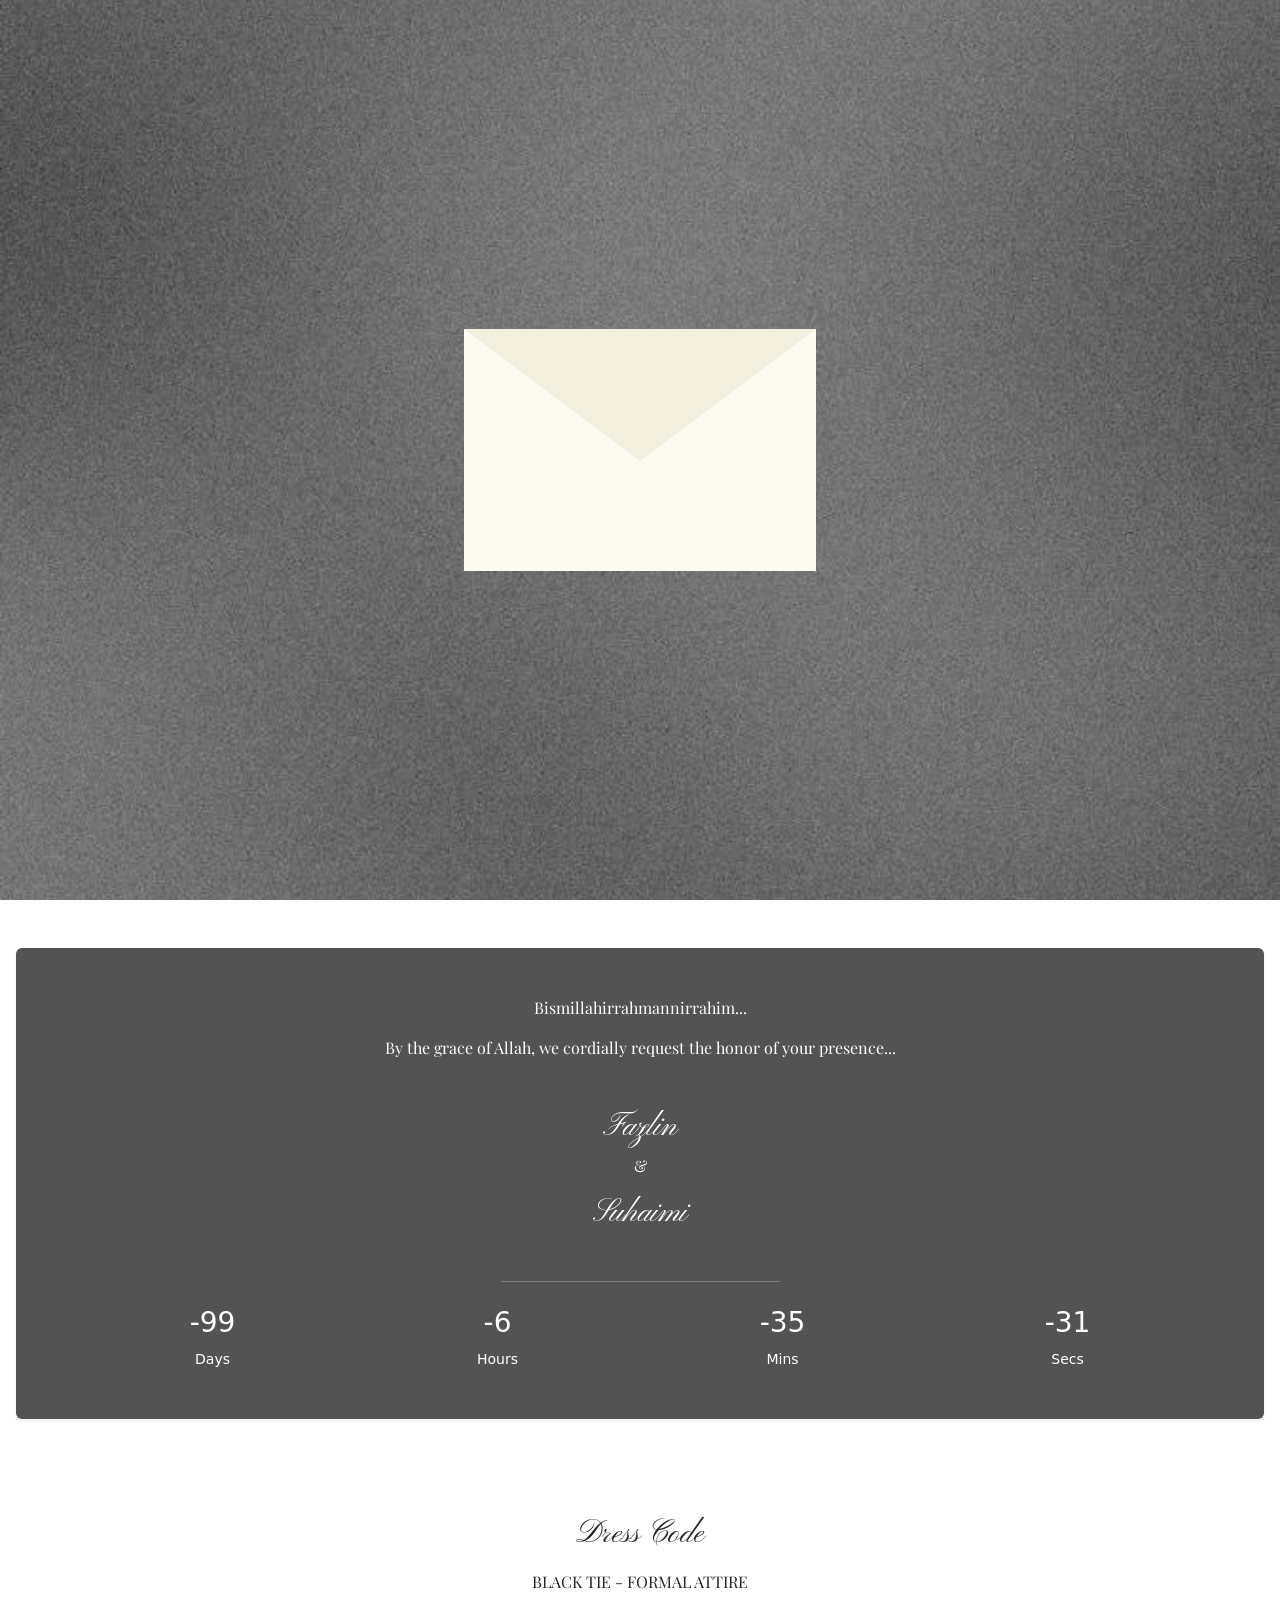
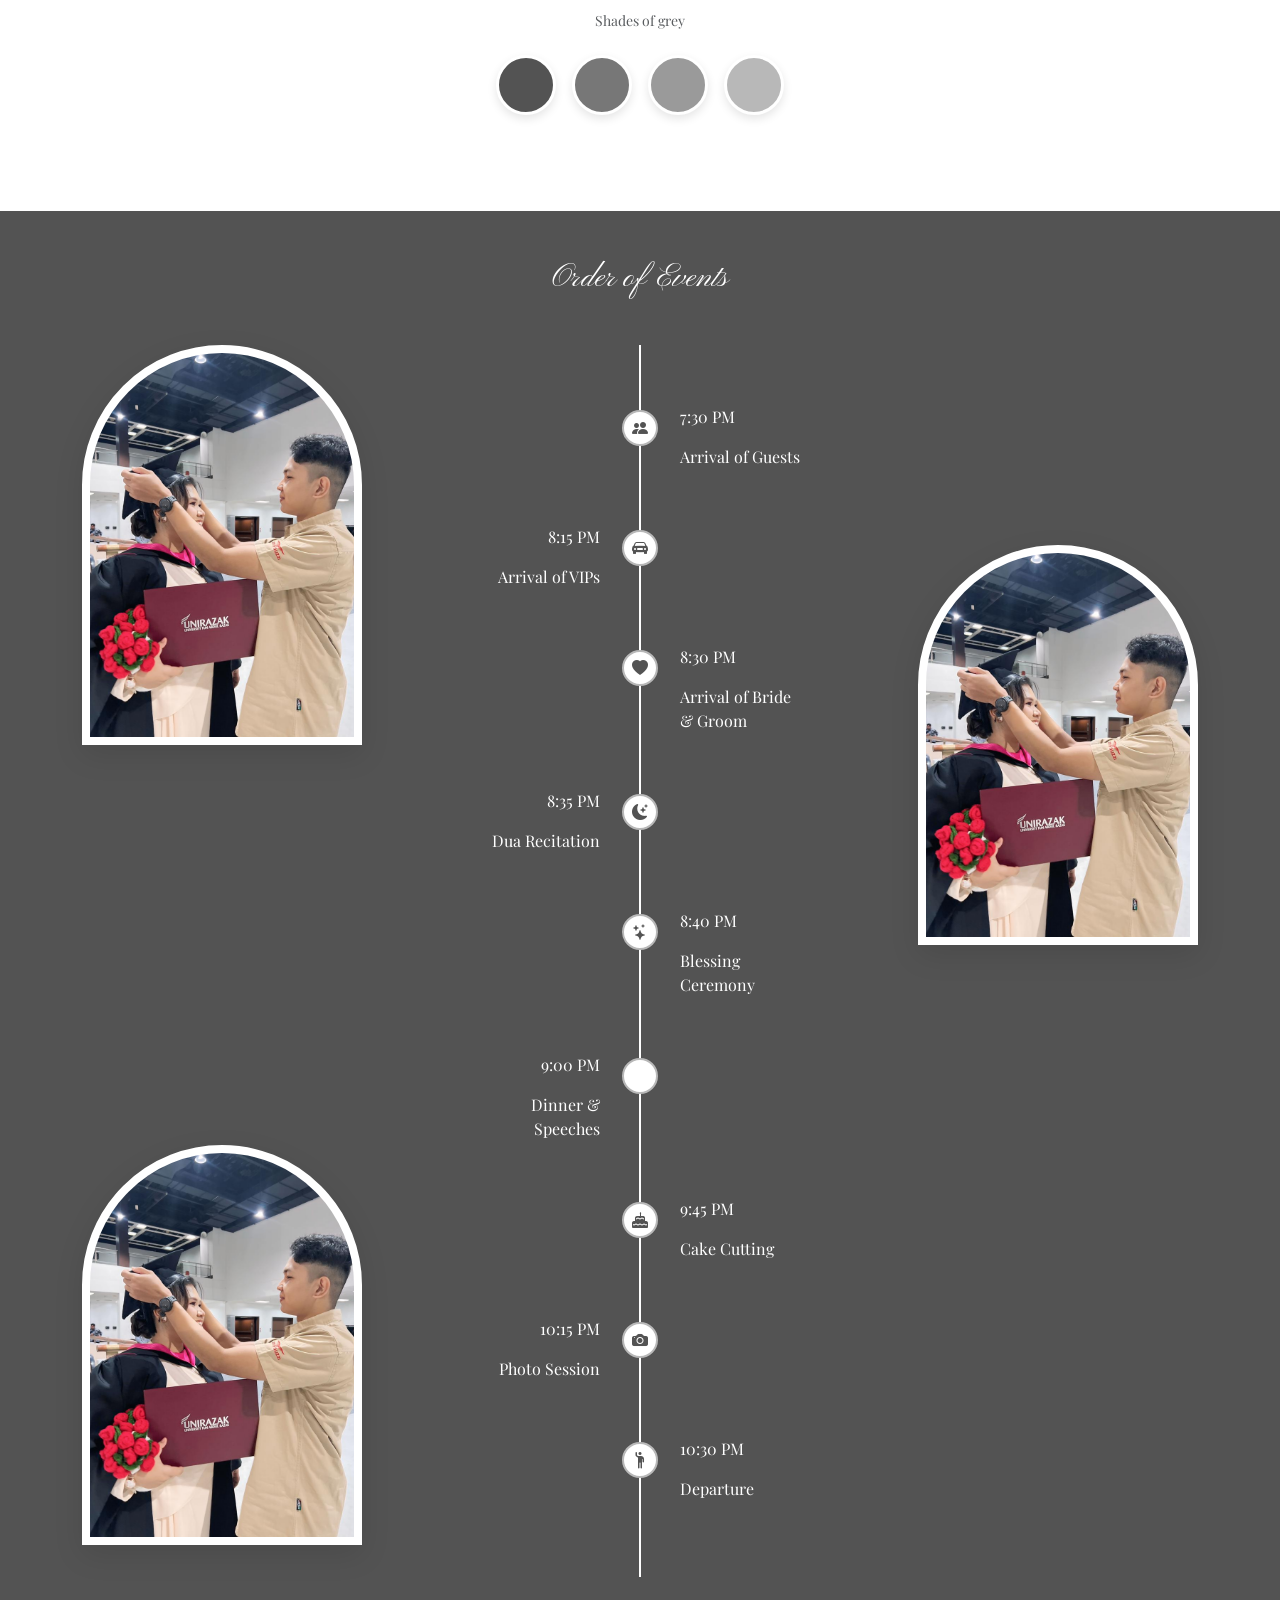
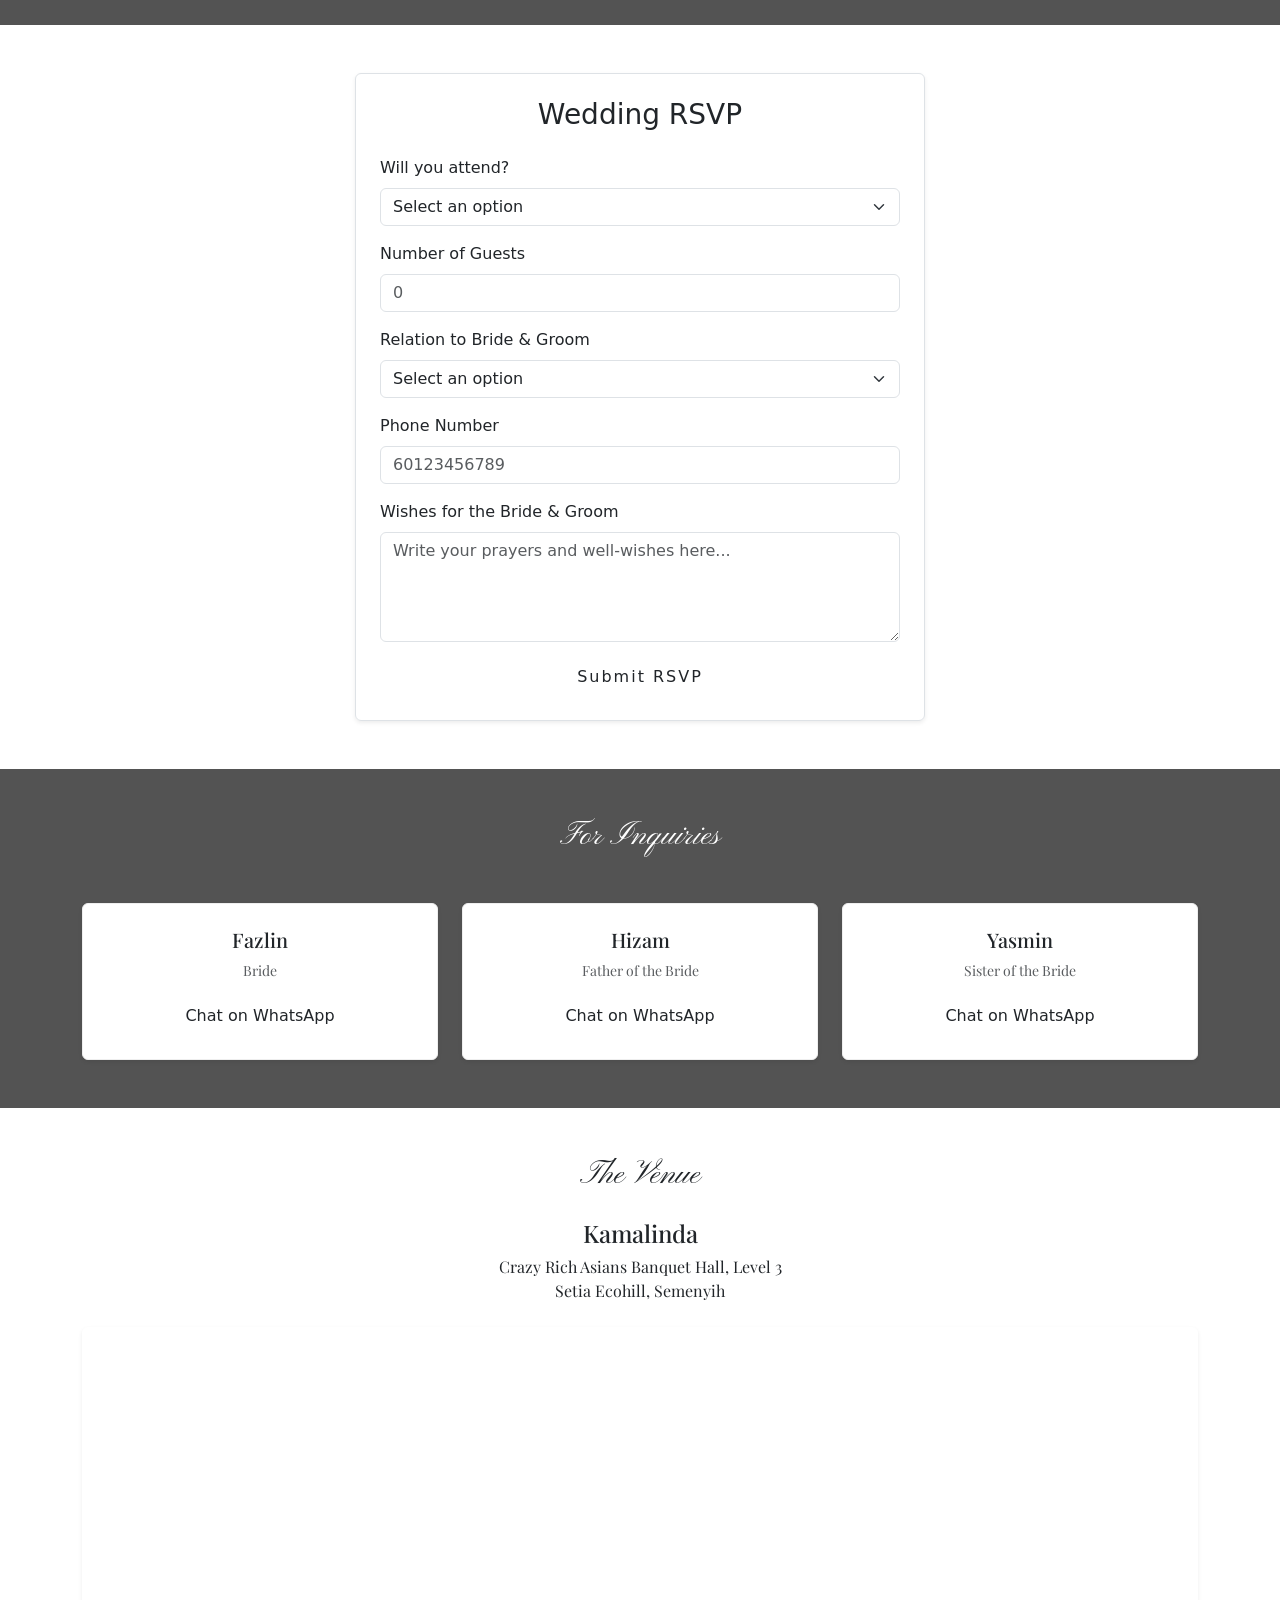
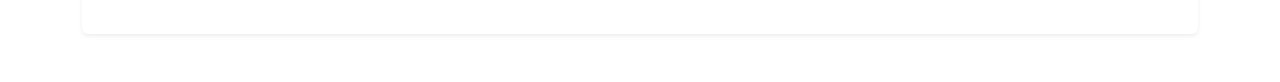
==== index.html @ 741451dd "Add files via upload" ====
<!DOCTYPE html>
<html lang="en">
<head>
    <meta charset="UTF-8">
    <meta name="viewport" content="width=device-width, initial-scale=1.0">
    <title>Suhaimi & Fazlin Wedding</title>
    <link href="Wedding_Card.css" rel="stylesheet">
    <link href="https://cdn.jsdelivr.net/npm/bootstrap@5.3.0/dist/css/bootstrap.min.css" rel="stylesheet">
    <link href="https://fonts.googleapis.com/css2?family=Pinyon+Script&family=Playfair+Display:ital@0;1&display=swap" rel="stylesheet">   
    <link href="https://fonts.googleapis.com/css2?family=Playfair+Display:ital,wght@0,400;1,700&family=Montserrat:wght@300;400&display=swap" rel="stylesheet">
    <link href="https://unpkg.com/aos@2.3.1/dist/aos.css" rel="stylesheet">
    <link rel="stylesheet" href="https://cdn.jsdelivr.net/npm/bootstrap-icons@1.13.1/font/bootstrap-icons.min.css">
</head>
<body>
  <div id="envelope-wrapper" class="envelope-wrapper">
      <div id="envelope" class="envelope" onclick="openEnvelope()">
          
          <div class="envelope-back"></div>

          <div class="lace-card" id="lace-card">
              <img src="You're-Invited.jpeg" alt="You're Invited" class="img-fluid custom-invitation">
          </div>

          <div class="flap"></div>

          <div class="envelope-body"></div>
          
      </div>
  </div>

  <div id="main-content" style="display: none;" >
    </div>
    <section class="vh-100 d-flex align-items-center justify-content-center text-center text-white" 
          style="background: linear-gradient(rgba(0,0,0,0.5), rgba(0,0,0,0.5)), url('LinLin&Suhaimi.jpeg') center/cover;">
      <div>
          <h5 class="main-title">THE WEDDING RECEPTION OF</h5>
          <h1 class="display-3 my-4 writing-animation">Fazlin & Suhaimi</h1>
          <p class="main-title">Sunday, 30th August 2026</p>
      </div>
    </section>
    <section id="invitation" class="text-center bg-custom-grey-gradient text-white shadow-sm mx-3 my-5 rounded" data-aos="fade-up">
      <div class="container py-5 text-white">
          <p class="px-3">Bismillahirrahmannirrahim...</p>
          <p class="px-3">By the grace of Allah, we cordially request the honor of your presence...</p>
          
          <h2 class="mt-5">Fazlin</h2>
          <p>&</p>
          <h2 class="mb-5">Suhaimi</h2>
          
          <hr class="w-25 mx-auto">
          
          <div class="row mt-4">
              <div class="col"><h3 id="days">84</h3><small>Days</small></div>
              <div class="col"><h3 id="hours">08</h3><small>Hours</small></div>
              <div class="col"><h3 id="minutes">24</h3><small>Mins</small></div>
              <div class="col"><h3 id="seconds">24</h3><small>Secs</small></div>
          </div>
      </div>
    </section>

    <!-- Dress Code Section -->
    <section id="dress-code" class="py-5 text-center bg-white">
    <div class="container animate__animated animate__fadeInUp">
        <h2 class="extra-cursive">Dress Code</h2>
        <p class="vintage-serif mt-3">BLACK TIE - FORMAL ATTIRE</p>
        <p class="small text-muted mb-4">Shades of grey</p>
        
        <div class="d-flex justify-content-center gap-3">
            <div class="swatch" data-aos="fade-up" data-aos-delay="0" style="background-color: #535353;"></div>
            <div class="swatch" data-aos="fade-up" data-aos-delay="200" style="background-color: #777777;"></div>
            <div class="swatch" data-aos="fade-up" data-aos-delay="400" style="background-color: #9A9A9A;"></div>
            <div class="swatch" data-aos="fade-up" data-aos-delay="600" style="background-color: #B8B8B8;"></div>
        </div>
    </div>
</section>

<!-- Tentative -->
  <section id="tentatives" class="py-5 mt-5 bg-custom-grey-gradient overflow-hidden text-white">
      <div class="container">
          <h2 class="extra-cursive text-center mb-5">Order of Events</h2>
          <div class="tentative-layout-wrapper">

    <div class="photo-wing left-wing d-none d-lg-block">
        <div class="arch-frame" data-aos="fade-right">
            <img src="LinLin_Graduation.jpeg" alt="Wedding Arch Left">
        </div>
        <div class="arch-frame arch-small" data-aos="fade-right" style="margin-top: 400px;">
            <img src="LinLin_Graduation.jpeg" alt="Wedding Arch Left 2">
        </div>
    </div>


          <div class="timeline-container">

            <div class="timeline-line"></div> <!-- Vertical line -->
            <!-- Event 1 -->
            <div class="timeline-event" data-aos="fade-right">
              <i class="bi bi-people-fill timeline-icon"></i>
              <div class="event-card">
                  <p class="vintage-serif">7:30 PM</p>
                  <p>Arrival of Guests</p>
              </div>
            </div>
            
              <!-- Event 2 -->
            <div class="timeline-event" data-aos="fade-left">
              <i class="bi bi-car-front-fill timeline-icon"></i>
              <div class="event-card">
                  <p class="vintage-serif">8:15 PM</p>
                  <p>Arrival of VIPs</p>
             </div>
            </div>
            <!-- Event 3 -->
            <div class="timeline-event" data-aos="fade-right">
              <i class="bi bi-heart-fill timeline-icon"></i>
              <div class="event-card">
                  <p class="vintage-serif">8:30 PM</p>
                  <p>Arrival of Bride & Groom</p>
              </div>
            </div>
            <!-- Event 4 -->
            <div class="timeline-event" data-aos="fade-left">
              <i class="bi bi-moon-stars-fill timeline-icon"></i>
              <div class="event-card">
                <p class="vintage-serif">8:35 PM</p>
                <p>Dua Recitation</p>
              </div>
            </div>
            <!-- Event 5 -->
            <div class="timeline-event" data-aos="fade-right">
              <i class="bi bi-stars timeline-icon"></i>
              <div class="event-card">
                <p class="vintage-serif">8:40 PM</p>
                <p>Blessing Ceremony</p>
              </div>
            </div>
            <!-- Event 6 -->
            <div class="timeline-event" data-aos="fade-left">
              <i class="bi bi-fork-knife timeline-icon"></i>
              <div class="event-card">
                <p class="vintage-serif">9:00 PM</p>
                <p>Dinner & Speeches</p>
              </div>
            </div>
            <!-- Event 7 -->
            <div class="timeline-event" data-aos="fade-right">
              <i class="bi bi-cake-fill timeline-icon"></i>
              <div class="event-card">
                <p class="vintage-serif">9:45 PM</p>
                <p>Cake Cutting</p>
              </div>
            </div>
            <!-- Event 8 -->
            <div class="timeline-event" data-aos="fade-left">
              <i class="bi bi-camera-fill timeline-icon"></i>
              <div class="event-card">
                <p class="vintage-serif">10:15 PM</p>
                <p>Photo Session</p>
              </div>
            </div>
            <!-- Event 9 -->
            <div class="timeline-event" data-aos="fade-right">
              <i class="bi bi-person-raised-hand timeline-icon"></i>
              <div class="event-card">
                <p class="vintage-serif">10:30 PM</p>
                <p>Departure</p>
              </div>
            </div>

          </div>
              <div class="photo-wing right-wing d-none d-lg-block">
        <div class="arch-frame" data-aos="fade-left" style="margin-top: 200px;">
            <img src="LinLin_Graduation.jpeg" alt="Wedding Arch Right">
        </div>
    </div>
      </div>
  </section>

<!-- RSVP Section -->
  <div class="container mt-5">  
    <div class="row justify-content-center">
      <div class="col-11 col-md-6 border p-4 shadow-sm rounded">
        <h3 class="text-center mb-4">Wedding RSVP</h3>
        
        <form id="rsvp-form">
          <div class="mb-3">
            <label class="form-label">Will you attend?</label>
            <select name="attendance" class="form-select" required>
              <option value="" disabled selected>Select an option</option>
              <option value="Yes">Yes</option>
              <option value="No">No</option>
            </select>
          </div>
          <div class="mb-3">
            <label class="form-label">Number of Guests</label>
            <input type="nummber" id="guest-count" name="guest-count" class="form-control" min="1" max="10" placeholder="0" required>
          </div>
          <div id="guest-names-container" class="mb-3">
          </div>
          <div class="mb-3">
            <label class="form-label">Relation to Bride & Groom</label>
            <select name="relation" class="form-select" required>
                <option value="" selected disabled>Select an option</option>
                <option value="Family-Bride">Family (Bride's side)</option>
                <option value="Family-Groom">Family (Groom's side)</option>
                <option value="Friend-Bride">Friend of the Bride</option>
                <option value="Friend-Groom">Friend of the Groom</option>
            </select>
          </div>
          <div class="mb-3">
              <label class="form-label">Phone Number</label>
              <input type="tel" name="phone-number" class="form-control" placeholder="60123456789" required>
          </div>
          <div class="mb-3">
              <label class="form-label">Wishes for the Bride & Groom</label>
              <textarea 
                  name="wishes" 
                  class="form-control" 
                  rows="4" 
                  placeholder="Write your prayers and well-wishes here..." 
                  required
              ></textarea>
          </div>

          <button type="submit" class="btn btn-wedding w-100">Submit RSVP</button>
        </form> 
      </div>
    </div>
  </div>

<!-- Inquiry Section -->
  <section id="contact-persons" class="py-5 bg-custom-grey-gradient mt-5">
    <div class="container text-center">
        <h2 class="extra-cursive mb-5 text-white">For Inquiries</h2>
        <div class="row g-4 justify-content-center">
            
            <div class="col-md-4" data-aos="fade-up" data-aos-delay="100">
                <div class="contact-card p-4 shadow-sm bg-white rounded">
                    <h5 class="vintage-serif">Fazlin</h5>
                    <p class="small text-muted mb-3">Bride</p>
                    <a href="https://wa.me/60178807485" target="_blank" class="btn btn-whatsapp w-100">
                        Chat on WhatsApp
                    </a>
                </div>
            </div>

            <div class="col-md-4"data-aos="fade-up" data-aos-delay="300">
                <div class="contact-card p-4 shadow-sm bg-white rounded">
                    <h5 class="vintage-serif">Hizam</h5>
                    <p class="small text-muted mb-3">Father of the Bride</p>
                    <a href="https://wa.me/60122467129" target="_blank" class="btn btn-whatsapp w-100">
                        Chat on WhatsApp
                    </a>
                </div>
            </div>

            <div class="col-md-4" data-aos="fade-up" data-aos-delay="500">
                <div class="contact-card p-4 shadow-sm bg-white rounded">
                    <h5 class="vintage-serif">Yasmin</h5>
                    <p class="small text-muted mb-3">Sister of the Bride</p>
                    <a href="https://wa.me/60132002100" target="_blank" class="btn btn-whatsapp w-100">
                        Chat on WhatsApp
                    </a>
                </div>
            </div>

        </div>
    </div>
</section>

  <section id="venue" class="py-5 bg-white text-center">
    <div class="container">
        <h2 class="extra-cursive mb-4">The Venue</h2>
        <h4 class="vintage-serif">Kamalinda</h4>
        <p>Crazy Rich Asians Banquet Hall, Level 3<br>Setia Ecohill, Semenyih</p>
        
  <div class="mt-4 shadow-sm rounded overflow-hidden">
      <iframe 
          src="https://www.google.com/maps/embed?pb=!1m18!1m12!1m3!1d3984.444533031023!2d101.85309707435306!3d2.9249911970514125!2m3!1f0!2f0!3f0!3m2!1i1024!2i768!4f13.1!3m3!1m2!1s0x31cdcfbb1a1201c5%3A0x5d0ba21ba7a17bdb!2sCrazy%20Rich%20Asians%20Banquet%20Hall%20by%20Kamalinda!5e0!3m2!1sen!2smy!4v1715600000000!5m2!1sen!2smy" 
          width="100%" height="300" style="border:0;" allowfullscreen="" loading="lazy">
      </iframe>
  </div>
</section>
<audio id="wedding-music" loop>
    <!-- <source src="Married_Life.mp3" type="audio/mpeg"> -->
    Your browser does not support the audio element.
</audio>

<script src="https://cdn.jsdelivr.net/npm/bootstrap@5.3.0/dist/js/bootstrap.bundle.min.js"></script>

<!-- Animation -->
 <script src="https://unpkg.com/aos@2.3.1/dist/aos.js"></script>
<script>

  // Scroll behaviour to fix Scroll Rotation
  if ('scrollRestoration' in history) {
    history.scrollRestoration = 'manual';
}

  AOS.init({
    duration: 1200, // Speed of animation (1.2 seconds)
  });
</script>

<script>
  
  function openEnvelope() {
    const envelope = document.getElementById('envelope');
    const music = document.getElementById('wedding-music');
    const musicBtn = document.getElementById('music-control');
    const mainContent = document.getElementById('main-content');
    const cursiveText = document.querySelector('.writing-animation');
    // 1. Start the music
    music.play().catch(error => {
        console.log("Autoplay was prevented. User needs to interact first.");
    });
    // 2. Start the envelope animation
    envelope.classList.add('open');
    // 1. Start the crack and flap animation
   
    // 2. Wait 3 seconds for card to slide out
    setTimeout(() => {
        const wrapper = document.getElementById('envelope-wrapper');
        wrapper.style.opacity = "0";
        // 3. Reveal the main scrollable card
        setTimeout(() => {
            wrapper.style.display = "none";
            document.getElementById('main-content').style.display = "block";
            // Scroll to top of main content
            window.scrollTo(0, 0);
            // Trigger cursive writing
            if (cursiveText) {
              cursiveText.classList.add('start-writing');
            }
            // 2. THE FIX: Trigger the wording fade-in manually
                const topElements = document.querySelectorAll('.main-title');
                topElements.forEach((el) => {
                    el.classList.add('reveal-text');
                });

// B. FIX: Trigger the Fade-In for all .main-title elements
            const titles = document.querySelectorAll('.main-title');
            titles.forEach((title) => {
                title.classList.add('fade-in-visible');
            });
            // 4. Kickstart aos
            if (typeof AOS !== 'undefined') {
                // Refresh ensures AOS sees the new attributes we just added
                AOS.refreshHard(); 
            }
        }, 1000); 

    }, 3500); // 3.5 seconds total to allow for the slide-out animation
}

  /* Countdown */
  const weddingDate = new Date("August 30, 2026 00:00:00").getTime();
  // Update the count down every 1 second
  const countdownFunction = setInterval(function() {
    // Get today's date and time
    const now = new Date().getTime();
    // Find the distance between now and the wedding date
    const distance = weddingDate - now;
    // Time calculations for days, hours, minutes and seconds
    const days = Math.floor(distance / (1000 * 60 * 60 * 24));
    const hours = Math.floor((distance % (1000 * 60 * 60 * 24)) / (1000 * 60 * 60));
    const minutes = Math.floor((distance % (1000 * 60 * 60)) / (1000 * 60));
    const seconds = Math.floor((distance % (1000 * 60)) / 1000);
    // Output the result in the elements with id="days", "hours", etc.
    document.getElementById("days").innerHTML = days;
    document.getElementById("hours").innerHTML = hours;
    document.getElementById("minutes").innerHTML = minutes;
    document.getElementById("seconds").innerHTML = seconds;
    // If the count down is finished, display some text
    if (distance < 0) {
      clearInterval(countdownFunction);
      document.getElementById("timer").innerHTML = "<h3>The Celebration has Begun!</h3>";
    }
  }, 1000);

  const guestCountInput = document.getElementById('guest-count');
  const namesContainer = document.getElementById('guest-names-container');

  // Function to generate Name fields based on number input
  guestCountInput.addEventListener('input', function() {
      const count = parseInt(this.value);
      namesContainer.innerHTML = ''; // Clear existing fields

      if (count > 0) {
          namesContainer.innerHTML = '<label class="form-label">Guest Names</label>';
          for (let i = 1; i <= count; i++) {
              const input = document.createElement('input');
              input.type = 'text';
              input.name = `guest-name-${i}`; // Keep names separate
              input.placeholder = `Name of Guest ${i}`;
              input.className = 'form-control mb-2';
              input.required = true; // FORCE FILL
              namesContainer.appendChild(input);
          }
      }
  });

  // Submission 
  document.getElementById('rsvp-form').addEventListener("submit", e => {
      e.preventDefault();
      
      // Simple verification check
      const formData = new FormData(e.target);
      
      fetch('https://sheetdb.io/api/v1/eitehddpjf2h0', {
          method: "POST",
          body: formData,
      }).then(res => res.json())
      //Submission button
        .then(data => {
          const submitBtn = document.querySelector('.btn-wedding');
          submitBtn.innerHTML = "Success! ✨";
          submitBtn.style.backgroundColor = "#25D366"; // Turns Green
          
          setTimeout(() => {
              alert("RSVP Sent! See you soon!");
              e.target.reset();
              namesContainer.innerHTML = ''; 
              loadWishes(); 
              
              // Reset button
              submitBtn.innerHTML = "Submit RSVP";
              submitBtn.style.backgroundColor = "#535353";
          }, 1500);
      });
    });
</script>
</body>
</html>
---- Wedding_Card.css ----
@media (max-width: 768px) {
    .display-3 {
        font-size: 2.5rem; /* Keeps the names big and readable */
    }
    .main-title {
        font-size: 1rem;
        letter-spacing: 2px;
    }
    .btn-rsvp {
        width: 100%; /* Full-width buttons are easier to click on mobile */
        padding: 15px;
    }
}

body { 
    font-family: 'Playfair Display', !important; 
}

h1, h2 { 
    font-family: 'Pinyon Script', cursive !important;
}

h5, h4, p {
    font-family: 'Playfair Display', serif !important;
}

.bg-custom-grey-gradient {
    background-color: #535353;
}

.bg-custom-grey-light {
    background-color: #B8B8B8;
}

/* 1. The hidden state */
.main-title {
    opacity: 0;
    transform: translateY(10px); /* Slight lift */
    transition: opacity 1.5s ease-out, transform 1.5s ease-out;
}

/* 2. The visible state (triggered by JS) */
.fade-in-visible {
    opacity: 1;
    transform: translateY(0);
}

.writing-animation {
  display: inline-block;
  white-space: nowrap;
  overflow: hidden;
  
  /* FIX 1: Hard Reset everything to 0 to kill the 'F' tail */
  width: 0;
  padding-left: 0;
  padding-right: 0;
  
  /* FIX 2: Headroom for the 'i' dot */
  padding-top: 20px; 
  padding-bottom: 10px;
  line-height: 1.6;
}

.start-writing {
  /* FIX 3: Add padding back ONLY when writing starts */
  padding-right: 30px; 
  animation: typeCursive 3s steps(40, end) forwards;
}

@keyframes typeCursive {
  from { 
    width: 0; 
  }
  to { 
    /* FIX 4: Use fit-content or a large % to ensure Fazlin & Suhaimi fits */
    width: 100%; 
  }
}

/* Envelope Section */

.envelope-wrapper {
    position: fixed;
    top: 0; left: 0;
    width: 100%; height: 100%;
    /* Use a background image for that forest/vintage look */
    background: linear-gradient(rgba(0,0,0,0.3), rgba(0,0,0,0.3)), url('background.jpg') center/cover;
    display: flex;
    flex-direction: column;
    justify-content: center;
    align-items: center;
    z-index: 9999;
    transition: opacity 1.1s ease-out;    
}

.envelope {
    position: relative;
    width: 320px;
    height: 220px;
    perspective: 1000px; /* Gives a 3D feel to the flap */
    transform: scale(1.1);
    transition: opacity 1.5s ease-out, transform 1.5s ease-out;
}

.envelope-back {
    position: absolute;
    width: 100%; height: 100%;
    background-color: #ebe7d5; /* Slightly darker inside */
    z-index: 1; 
}

/* The Lacy Card */
.lace-card {
    position: absolute;
    width: 290px;
    height: auto;
    left: 15px;
    top: 15px;
    z-index: 2;
    transition: transform 1s ease 0.8s;
    background: none;
    border: none;
    box-shadow: none;
}

.custom-invitation {
    width: 100%;
    height: auto;
    border-radius: 15px;
    filter: drop-shadow(0 5px 15px rgba(0,0,0,0.1)); /* Adds a subtle shadow for depth */
}

.flap {
    position: absolute;
    top: 0; left: 0;
    width: 0; height: 0;
    border-left: 160px solid transparent;
    border-right: 160px solid transparent;
    border-top: 120px solid #f2efde;
    z-index: 4; /* Above the card and body */
    transform-origin: top;
    transition: transform 0.6s ease;
}

.envelope-body {
    position: absolute;
    bottom: 0;
    width: 100%;
    height: 100%;
    /* This creates the V-shape pocket look */
    background: #fdfbf1;
    clip-path: polygon(0 0, 0% 100%, 100% 100%, 100% 0, 50% 50%);
    z-index: 3; /* ABOVE the card, hiding it */
}


/* Animation: When opened */
.envelope.open .flap {
    transform: rotateX(180deg);
    z-index: 1; /* Move flap behind everything after it opens so it doesn't block the card */
}

.envelope.open .lace-card {
    transform: translateY(-150px); /* Slides the card UP */
}

/* Dress code section */
.swatch {
    width: 60px;
    height: 60px;
    border-radius: 50%;
    border: 3px solid #fff;
    box-shadow: 0 4px 10px rgba(0,0,0,0.1);
}

/* Tentative Section */

.tentative-wrapper {
    display: flex;
    justify-content: center;
    align-items: flex-start;
    position: relative;
    gap: 40px;
}

/* Container sizing */
.timeline-container {
    position: relative;
    max-width: 900px;
    margin: 0 auto;
    padding: 40px 0;
}

/* Central Vertical Line */
.timeline-line {
    position: absolute;
    left: 50%;
    top: 0;
    bottom: 0;
    width: 2px;
    background-color: #ffffff; 
    transform: translateX(-50%);
    z-index: 1;
}

/* General Event Styling */
.timeline-event {
    position: relative;
    width: 50%; /* Takes up half the container */
    padding: 20px 40px;
    z-index: 2;
}

/* LEFT SIDE (Odd: 1, 3, 5) */
.timeline-event:nth-child(odd) {
    left: 0;
    text-align: right;
}

/* RIGHT SIDE (Even: 2, 4, 6) */
.timeline-event:nth-child(even) {
    left: 50%;
    text-align: left;
}

/* The Icons */
.timeline-icon {
    position: absolute;
    top: 25px;
    width: 36px;
    height: 36px;
    background: white;
    border: 2px solid #B8B8B8;
    border-radius: 50%;
    display: flex;
    align-items: center;
    justify-content: center;
    color: #535353;
    z-index: 10;
}

/* Icon placement adjustments */
.timeline-event:nth-child(odd) .timeline-icon {
    right: -18px; /* Half of icon width */
}

.timeline-event:nth-child(even) .timeline-icon {
    left: -18px; /* Half of icon width */
}

/* This centers the timeline and places galleries on the wings */
.tentative-layout-wrapper {
    display: flex;
    justify-content: center;
    align-items: flex-start;
    gap: 50px; /* Space between timeline and photos */
    position: relative;
}

/* Fixed width for timeline keeps the center line stable */
.timeline-container {
    width: 400px; /* Adjust this to fit your cards */
    position: relative;
    flex-shrink: 0;
}

.arch-container {
    padding: 20px;
    display: flex;
    justify-content: center;
}

.arch-frame {
    /* Adjust these to match the size in your screenshot */
    width: 280px; 
    height: 400px;
    
    /* The Magic: Top-Left, Top-Right, Bottom-Right, Bottom-Left */
    border-radius: 150px 150px 0 0; 
    
    overflow: hidden; /* This crops the image into the arch shape */
    border: 8px solid #ffffff; /* Thick white border like the Canva design */
    box-shadow: 0 10px 30px rgba(0,0,0,0.1); /* Soft elegant shadow */
    background-color: #f9f9f9; /* Placeholder color while image loads */
}

.arch-frame img {
    width: 100%;
    height: 100%;
    object-fit: cover; /* Ensures the photo fills the arch without stretching */
    display: block;
    transition: transform 0.5s ease;
}



/* Contact Section */
.contact-card {
    transition: transform 0.3s ease;
    border: 1px solid #eee;
}

.contact-card:hover {
    transform: translateY(-10px);
}

.btn-whatsapp {
    background-color: #25D366;
    color: white;
    font-weight: bold;
    border-radius: 50px;
}

.btn-whatsapp:hover {
    background-color: #128C7E;
    color: white;
    box-shadow: 0 4px 8px rgba(0,0,0,0.2);
}

.btn-wedding {
    background-color: #535353; /* Using your charcoal hex */
    color: white;
    border: none;
    padding: 12px;
    border-radius: 50px;
    font-family: 'Playfair Display', serif;
    letter-spacing: 2px;
    position: relative;
    overflow: hidden; /* Necessary for the shimmer */
    transition: all 0.3s ease;
}

/* 1. The Shimmer Effect */
.btn-wedding::after {
    content: '';
    position: absolute;
    top: -50%;
    left: -60%;
    width: 20%;
    height: 200%;
    background: rgba(255, 255, 255, 0.2);
    transform: rotate(30deg);
    transition: none;
}

.btn-wedding:hover::after {
    left: 120%;
    transition: all 0.7s ease-in-out;
}

/* 2. The Hover Glow */
.btn-wedding:hover {
    background-color: #333;
    box-shadow: 0 5px 15px rgba(0,0,0,0.2);
    transform: translateY(-2px);
}

/* 3. The Click (Active) Animation */
.btn-wedding:active {
    transform: scale(0.95); /* Elegant "press" feel */
    background-color: #000;
}
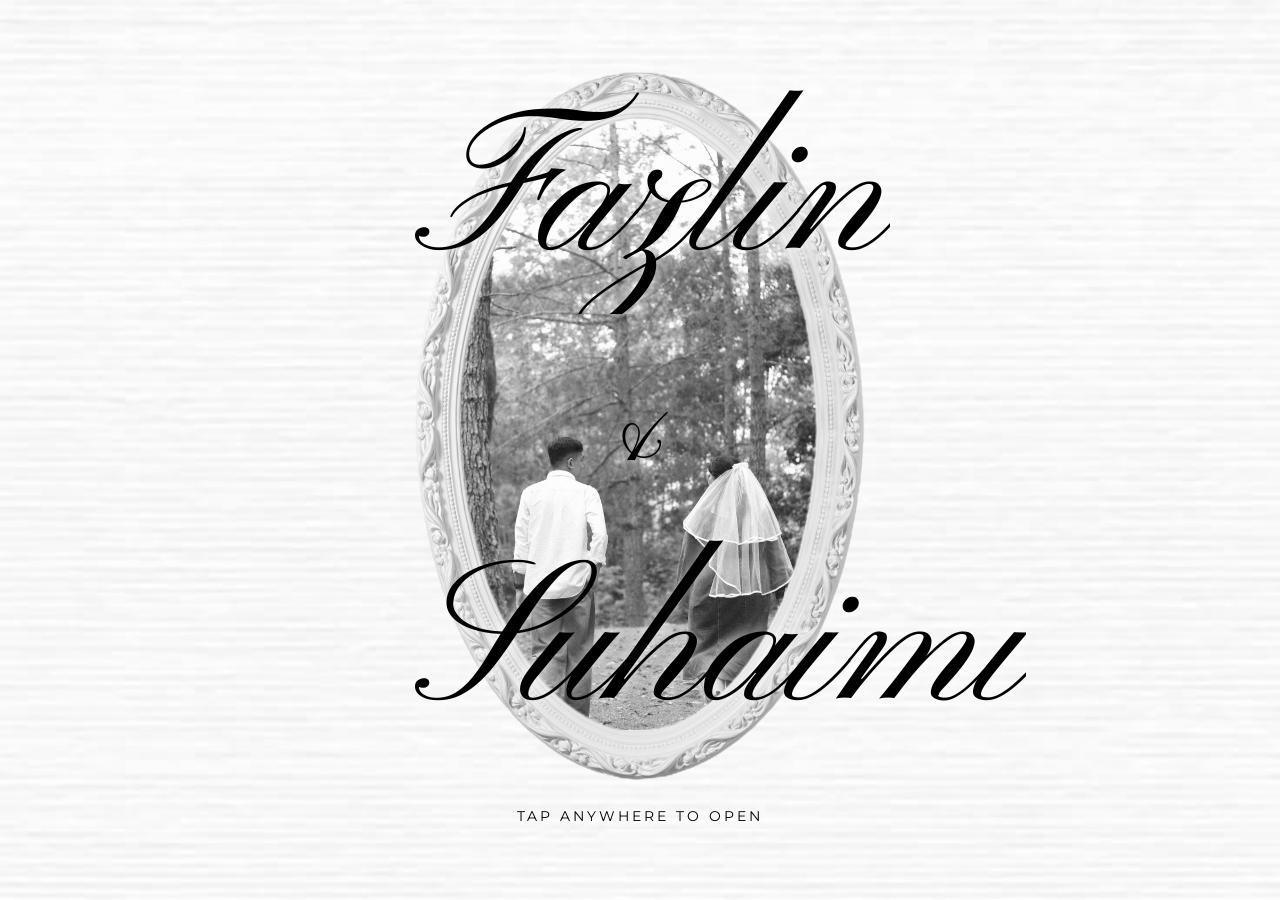
==== commit eba26212: "Completed commit for wedding invitation" ====
--- a/index.html
+++ b/index.html
@@ -1,434 +1,396 @@
-<!DOCTYPE html>
-<html lang="en">
-<head>
-    <meta charset="UTF-8">
-    <meta name="viewport" content="width=device-width, initial-scale=1.0">
-    <title>Suhaimi & Fazlin Wedding</title>
-    <link href="Wedding_Card.css" rel="stylesheet">
-    <link href="https://cdn.jsdelivr.net/npm/bootstrap@5.3.0/dist/css/bootstrap.min.css" rel="stylesheet">
-    <link href="https://fonts.googleapis.com/css2?family=Pinyon+Script&family=Playfair+Display:ital@0;1&display=swap" rel="stylesheet">   
-    <link href="https://fonts.googleapis.com/css2?family=Playfair+Display:ital,wght@0,400;1,700&family=Montserrat:wght@300;400&display=swap" rel="stylesheet">
-    <link href="https://unpkg.com/aos@2.3.1/dist/aos.css" rel="stylesheet">
-    <link rel="stylesheet" href="https://cdn.jsdelivr.net/npm/bootstrap-icons@1.13.1/font/bootstrap-icons.min.css">
-</head>
-<body>
-  <div id="envelope-wrapper" class="envelope-wrapper">
-      <div id="envelope" class="envelope" onclick="openEnvelope()">
-          
-          <div class="envelope-back"></div>
-
-          <div class="lace-card" id="lace-card">
-              <img src="You're-Invited.jpeg" alt="You're Invited" class="img-fluid custom-invitation">
-          </div>
-
-          <div class="flap"></div>
-
-          <div class="envelope-body"></div>
-          
-      </div>
-  </div>
-
-  <div id="main-content" style="display: none;" >
-    </div>
-    <section class="vh-100 d-flex align-items-center justify-content-center text-center text-white" 
-          style="background: linear-gradient(rgba(0,0,0,0.5), rgba(0,0,0,0.5)), url('LinLin&Suhaimi.jpeg') center/cover;">
-      <div>
-          <h5 class="main-title">THE WEDDING RECEPTION OF</h5>
-          <h1 class="display-3 my-4 writing-animation">Fazlin & Suhaimi</h1>
-          <p class="main-title">Sunday, 30th August 2026</p>
-      </div>
-    </section>
-    <section id="invitation" class="text-center bg-custom-grey-gradient text-white shadow-sm mx-3 my-5 rounded" data-aos="fade-up">
-      <div class="container py-5 text-white">
-          <p class="px-3">Bismillahirrahmannirrahim...</p>
-          <p class="px-3">By the grace of Allah, we cordially request the honor of your presence...</p>
-          
-          <h2 class="mt-5">Fazlin</h2>
-          <p>&</p>
-          <h2 class="mb-5">Suhaimi</h2>
-          
-          <hr class="w-25 mx-auto">
-          
-          <div class="row mt-4">
-              <div class="col"><h3 id="days">84</h3><small>Days</small></div>
-              <div class="col"><h3 id="hours">08</h3><small>Hours</small></div>
-              <div class="col"><h3 id="minutes">24</h3><small>Mins</small></div>
-              <div class="col"><h3 id="seconds">24</h3><small>Secs</small></div>
-          </div>
-      </div>
-    </section>
-
-    <!-- Dress Code Section -->
-    <section id="dress-code" class="py-5 text-center bg-white">
-    <div class="container animate__animated animate__fadeInUp">
-        <h2 class="extra-cursive">Dress Code</h2>
-        <p class="vintage-serif mt-3">BLACK TIE - FORMAL ATTIRE</p>
-        <p class="small text-muted mb-4">Shades of grey</p>
-        
-        <div class="d-flex justify-content-center gap-3">
-            <div class="swatch" data-aos="fade-up" data-aos-delay="0" style="background-color: #535353;"></div>
-            <div class="swatch" data-aos="fade-up" data-aos-delay="200" style="background-color: #777777;"></div>
-            <div class="swatch" data-aos="fade-up" data-aos-delay="400" style="background-color: #9A9A9A;"></div>
-            <div class="swatch" data-aos="fade-up" data-aos-delay="600" style="background-color: #B8B8B8;"></div>
-        </div>
-    </div>
-</section>
-
-<!-- Tentative -->
-  <section id="tentatives" class="py-5 mt-5 bg-custom-grey-gradient overflow-hidden text-white">
-      <div class="container">
-          <h2 class="extra-cursive text-center mb-5">Order of Events</h2>
-          <div class="tentative-layout-wrapper">
-
-    <div class="photo-wing left-wing d-none d-lg-block">
-        <div class="arch-frame" data-aos="fade-right">
-            <img src="LinLin_Graduation.jpeg" alt="Wedding Arch Left">
-        </div>
-        <div class="arch-frame arch-small" data-aos="fade-right" style="margin-top: 400px;">
-            <img src="LinLin_Graduation.jpeg" alt="Wedding Arch Left 2">
-        </div>
-    </div>
-
-
-          <div class="timeline-container">
-
-            <div class="timeline-line"></div> <!-- Vertical line -->
-            <!-- Event 1 -->
-            <div class="timeline-event" data-aos="fade-right">
-              <i class="bi bi-people-fill timeline-icon"></i>
-              <div class="event-card">
-                  <p class="vintage-serif">7:30 PM</p>
-                  <p>Arrival of Guests</p>
-              </div>
-            </div>
-            
-              <!-- Event 2 -->
-            <div class="timeline-event" data-aos="fade-left">
-              <i class="bi bi-car-front-fill timeline-icon"></i>
-              <div class="event-card">
-                  <p class="vintage-serif">8:15 PM</p>
-                  <p>Arrival of VIPs</p>
-             </div>
-            </div>
-            <!-- Event 3 -->
-            <div class="timeline-event" data-aos="fade-right">
-              <i class="bi bi-heart-fill timeline-icon"></i>
-              <div class="event-card">
-                  <p class="vintage-serif">8:30 PM</p>
-                  <p>Arrival of Bride & Groom</p>
-              </div>
-            </div>
-            <!-- Event 4 -->
-            <div class="timeline-event" data-aos="fade-left">
-              <i class="bi bi-moon-stars-fill timeline-icon"></i>
-              <div class="event-card">
-                <p class="vintage-serif">8:35 PM</p>
-                <p>Dua Recitation</p>
-              </div>
-            </div>
-            <!-- Event 5 -->
-            <div class="timeline-event" data-aos="fade-right">
-              <i class="bi bi-stars timeline-icon"></i>
-              <div class="event-card">
-                <p class="vintage-serif">8:40 PM</p>
-                <p>Blessing Ceremony</p>
-              </div>
-            </div>
-            <!-- Event 6 -->
-            <div class="timeline-event" data-aos="fade-left">
-              <i class="bi bi-fork-knife timeline-icon"></i>
-              <div class="event-card">
-                <p class="vintage-serif">9:00 PM</p>
-                <p>Dinner & Speeches</p>
-              </div>
-            </div>
-            <!-- Event 7 -->
-            <div class="timeline-event" data-aos="fade-right">
-              <i class="bi bi-cake-fill timeline-icon"></i>
-              <div class="event-card">
-                <p class="vintage-serif">9:45 PM</p>
-                <p>Cake Cutting</p>
-              </div>
-            </div>
-            <!-- Event 8 -->
-            <div class="timeline-event" data-aos="fade-left">
-              <i class="bi bi-camera-fill timeline-icon"></i>
-              <div class="event-card">
-                <p class="vintage-serif">10:15 PM</p>
-                <p>Photo Session</p>
-              </div>
-            </div>
-            <!-- Event 9 -->
-            <div class="timeline-event" data-aos="fade-right">
-              <i class="bi bi-person-raised-hand timeline-icon"></i>
-              <div class="event-card">
-                <p class="vintage-serif">10:30 PM</p>
-                <p>Departure</p>
-              </div>
-            </div>
-
-          </div>
-              <div class="photo-wing right-wing d-none d-lg-block">
-        <div class="arch-frame" data-aos="fade-left" style="margin-top: 200px;">
-            <img src="LinLin_Graduation.jpeg" alt="Wedding Arch Right">
-        </div>
-    </div>
-      </div>
-  </section>
-
-<!-- RSVP Section -->
-  <div class="container mt-5">  
-    <div class="row justify-content-center">
-      <div class="col-11 col-md-6 border p-4 shadow-sm rounded">
-        <h3 class="text-center mb-4">Wedding RSVP</h3>
-        
-        <form id="rsvp-form">
-          <div class="mb-3">
-            <label class="form-label">Will you attend?</label>
-            <select name="attendance" class="form-select" required>
-              <option value="" disabled selected>Select an option</option>
-              <option value="Yes">Yes</option>
-              <option value="No">No</option>
-            </select>
-          </div>
-          <div class="mb-3">
-            <label class="form-label">Number of Guests</label>
-            <input type="nummber" id="guest-count" name="guest-count" class="form-control" min="1" max="10" placeholder="0" required>
-          </div>
-          <div id="guest-names-container" class="mb-3">
-          </div>
-          <div class="mb-3">
-            <label class="form-label">Relation to Bride & Groom</label>
-            <select name="relation" class="form-select" required>
-                <option value="" selected disabled>Select an option</option>
-                <option value="Family-Bride">Family (Bride's side)</option>
-                <option value="Family-Groom">Family (Groom's side)</option>
-                <option value="Friend-Bride">Friend of the Bride</option>
-                <option value="Friend-Groom">Friend of the Groom</option>
-            </select>
-          </div>
-          <div class="mb-3">
-              <label class="form-label">Phone Number</label>
-              <input type="tel" name="phone-number" class="form-control" placeholder="60123456789" required>
-          </div>
-          <div class="mb-3">
-              <label class="form-label">Wishes for the Bride & Groom</label>
-              <textarea 
-                  name="wishes" 
-                  class="form-control" 
-                  rows="4" 
-                  placeholder="Write your prayers and well-wishes here..." 
-                  required
-              ></textarea>
-          </div>
-
-          <button type="submit" class="btn btn-wedding w-100">Submit RSVP</button>
-        </form> 
-      </div>
-    </div>
-  </div>
-
-<!-- Inquiry Section -->
-  <section id="contact-persons" class="py-5 bg-custom-grey-gradient mt-5">
-    <div class="container text-center">
-        <h2 class="extra-cursive mb-5 text-white">For Inquiries</h2>
-        <div class="row g-4 justify-content-center">
-            
-            <div class="col-md-4" data-aos="fade-up" data-aos-delay="100">
-                <div class="contact-card p-4 shadow-sm bg-white rounded">
-                    <h5 class="vintage-serif">Fazlin</h5>
-                    <p class="small text-muted mb-3">Bride</p>
-                    <a href="https://wa.me/60178807485" target="_blank" class="btn btn-whatsapp w-100">
-                        Chat on WhatsApp
-                    </a>
-                </div>
-            </div>
-
-            <div class="col-md-4"data-aos="fade-up" data-aos-delay="300">
-                <div class="contact-card p-4 shadow-sm bg-white rounded">
-                    <h5 class="vintage-serif">Hizam</h5>
-                    <p class="small text-muted mb-3">Father of the Bride</p>
-                    <a href="https://wa.me/60122467129" target="_blank" class="btn btn-whatsapp w-100">
-                        Chat on WhatsApp
-                    </a>
-                </div>
-            </div>
-
-            <div class="col-md-4" data-aos="fade-up" data-aos-delay="500">
-                <div class="contact-card p-4 shadow-sm bg-white rounded">
-                    <h5 class="vintage-serif">Yasmin</h5>
-                    <p class="small text-muted mb-3">Sister of the Bride</p>
-                    <a href="https://wa.me/60132002100" target="_blank" class="btn btn-whatsapp w-100">
-                        Chat on WhatsApp
-                    </a>
-                </div>
-            </div>
-
-        </div>
-    </div>
-</section>
-
-  <section id="venue" class="py-5 bg-white text-center">
-    <div class="container">
-        <h2 class="extra-cursive mb-4">The Venue</h2>
-        <h4 class="vintage-serif">Kamalinda</h4>
-        <p>Crazy Rich Asians Banquet Hall, Level 3<br>Setia Ecohill, Semenyih</p>
-        
-  <div class="mt-4 shadow-sm rounded overflow-hidden">
-      <iframe 
-          src="https://www.google.com/maps/embed?pb=!1m18!1m12!1m3!1d3984.444533031023!2d101.85309707435306!3d2.9249911970514125!2m3!1f0!2f0!3f0!3m2!1i1024!2i768!4f13.1!3m3!1m2!1s0x31cdcfbb1a1201c5%3A0x5d0ba21ba7a17bdb!2sCrazy%20Rich%20Asians%20Banquet%20Hall%20by%20Kamalinda!5e0!3m2!1sen!2smy!4v1715600000000!5m2!1sen!2smy" 
-          width="100%" height="300" style="border:0;" allowfullscreen="" loading="lazy">
-      </iframe>
-  </div>
-</section>
-<audio id="wedding-music" loop>
-    <!-- <source src="Married_Life.mp3" type="audio/mpeg"> -->
-    Your browser does not support the audio element.
-</audio>
-
-<script src="https://cdn.jsdelivr.net/npm/bootstrap@5.3.0/dist/js/bootstrap.bundle.min.js"></script>
-
-<!-- Animation -->
- <script src="https://unpkg.com/aos@2.3.1/dist/aos.js"></script>
-<script>
-
-  // Scroll behaviour to fix Scroll Rotation
-  if ('scrollRestoration' in history) {
-    history.scrollRestoration = 'manual';
-}
-
-  AOS.init({
-    duration: 1200, // Speed of animation (1.2 seconds)
-  });
-</script>
-
-<script>
-  
-  function openEnvelope() {
-    const envelope = document.getElementById('envelope');
-    const music = document.getElementById('wedding-music');
-    const musicBtn = document.getElementById('music-control');
-    const mainContent = document.getElementById('main-content');
-    const cursiveText = document.querySelector('.writing-animation');
-    // 1. Start the music
-    music.play().catch(error => {
-        console.log("Autoplay was prevented. User needs to interact first.");
-    });
-    // 2. Start the envelope animation
-    envelope.classList.add('open');
-    // 1. Start the crack and flap animation
-   
-    // 2. Wait 3 seconds for card to slide out
-    setTimeout(() => {
-        const wrapper = document.getElementById('envelope-wrapper');
-        wrapper.style.opacity = "0";
-        // 3. Reveal the main scrollable card
-        setTimeout(() => {
-            wrapper.style.display = "none";
-            document.getElementById('main-content').style.display = "block";
-            // Scroll to top of main content
-            window.scrollTo(0, 0);
-            // Trigger cursive writing
-            if (cursiveText) {
-              cursiveText.classList.add('start-writing');
-            }
-            // 2. THE FIX: Trigger the wording fade-in manually
-                const topElements = document.querySelectorAll('.main-title');
-                topElements.forEach((el) => {
-                    el.classList.add('reveal-text');
-                });
-
-// B. FIX: Trigger the Fade-In for all .main-title elements
-            const titles = document.querySelectorAll('.main-title');
-            titles.forEach((title) => {
-                title.classList.add('fade-in-visible');
-            });
-            // 4. Kickstart aos
-            if (typeof AOS !== 'undefined') {
-                // Refresh ensures AOS sees the new attributes we just added
-                AOS.refreshHard(); 
-            }
-        }, 1000); 
-
-    }, 3500); // 3.5 seconds total to allow for the slide-out animation
-}
-
-  /* Countdown */
-  const weddingDate = new Date("August 30, 2026 00:00:00").getTime();
-  // Update the count down every 1 second
-  const countdownFunction = setInterval(function() {
-    // Get today's date and time
-    const now = new Date().getTime();
-    // Find the distance between now and the wedding date
-    const distance = weddingDate - now;
-    // Time calculations for days, hours, minutes and seconds
-    const days = Math.floor(distance / (1000 * 60 * 60 * 24));
-    const hours = Math.floor((distance % (1000 * 60 * 60 * 24)) / (1000 * 60 * 60));
-    const minutes = Math.floor((distance % (1000 * 60 * 60)) / (1000 * 60));
-    const seconds = Math.floor((distance % (1000 * 60)) / 1000);
-    // Output the result in the elements with id="days", "hours", etc.
-    document.getElementById("days").innerHTML = days;
-    document.getElementById("hours").innerHTML = hours;
-    document.getElementById("minutes").innerHTML = minutes;
-    document.getElementById("seconds").innerHTML = seconds;
-    // If the count down is finished, display some text
-    if (distance < 0) {
-      clearInterval(countdownFunction);
-      document.getElementById("timer").innerHTML = "<h3>The Celebration has Begun!</h3>";
-    }
-  }, 1000);
-
-  const guestCountInput = document.getElementById('guest-count');
-  const namesContainer = document.getElementById('guest-names-container');
-
-  // Function to generate Name fields based on number input
-  guestCountInput.addEventListener('input', function() {
-      const count = parseInt(this.value);
-      namesContainer.innerHTML = ''; // Clear existing fields
-
-      if (count > 0) {
-          namesContainer.innerHTML = '<label class="form-label">Guest Names</label>';
-          for (let i = 1; i <= count; i++) {
-              const input = document.createElement('input');
-              input.type = 'text';
-              input.name = `guest-name-${i}`; // Keep names separate
-              input.placeholder = `Name of Guest ${i}`;
-              input.className = 'form-control mb-2';
-              input.required = true; // FORCE FILL
-              namesContainer.appendChild(input);
-          }
-      }
-  });
-
-  // Submission 
-  document.getElementById('rsvp-form').addEventListener("submit", e => {
-      e.preventDefault();
-      
-      // Simple verification check
-      const formData = new FormData(e.target);
-      
-      fetch('https://sheetdb.io/api/v1/eitehddpjf2h0', {
-          method: "POST",
-          body: formData,
-      }).then(res => res.json())
-      //Submission button
-        .then(data => {
-          const submitBtn = document.querySelector('.btn-wedding');
-          submitBtn.innerHTML = "Success! ✨";
-          submitBtn.style.backgroundColor = "#25D366"; // Turns Green
-          
-          setTimeout(() => {
-              alert("RSVP Sent! See you soon!");
-              e.target.reset();
-              namesContainer.innerHTML = ''; 
-              loadWishes(); 
-              
-              // Reset button
-              submitBtn.innerHTML = "Submit RSVP";
-              submitBtn.style.backgroundColor = "#535353";
-          }, 1500);
-      });
-    });
-</script>
-</body>
+<!DOCTYPE html>
+<html lang="en">
+<head>
+    <meta charset="UTF-8">
+    <meta name="viewport" content="width=device-width, initial-scale=1.0">
+    <title>Suhaimi & Fazlin Wedding</title>
+    <link href="Wedding_Card.css" rel="stylesheet">
+    <link href="https://cdn.jsdelivr.net/npm/bootstrap@5.3.0/dist/css/bootstrap.min.css" rel="stylesheet">
+    <link href="https://fonts.googleapis.com/css2?family=Pinyon+Script&family=Playfair+Display:ital@0;1&display=swap" rel="stylesheet">   
+    <link href="https://fonts.googleapis.com/css2?family=Playfair+Display:ital,wght@0,400;1,700&family=Montserrat:wght@300;400&display=swap" rel="stylesheet">
+    <link href="https://unpkg.com/aos@2.3.1/dist/aos.css" rel="stylesheet">
+    <link rel="stylesheet" href="https://cdn.jsdelivr.net/npm/bootstrap-icons@1.13.1/font/bootstrap-icons.min.css">
+</head>
+
+<body class="locked">
+
+<div id="invite-cover" class="invite-cover" onclick="revealInvite()">
+    <img src="bg-textured.jpg" class="cover-bg" alt="Wedding Cover Background">
+    
+    <div class="splash-content">
+        <div class="photo-wrapper">
+            <img src="main.png" class="main-photo" alt="Fazlin and Suhaimi">
+            <div class="names-overlay">
+                <h1 class="big-names">
+                    <span class="smooth-cursive-reveal name-1">Fazlin</span><br>
+                    <span class="smooth-cursive-reveal ampersand">&</span><br>
+                    <span class="smooth-cursive-reveal name-2">Suhaimi</span>
+                </h1>
+            </div>
+        </div>
+        <div class="tap-hint">Tap anywhere to open</div>
+    </div>
+</div>
+
+<div id="main-content" style="display: none;">
+    
+    <section class="hero-section d-flex align-items-center justify-content-center text-center text-white">
+        <div class="container px-3 position-relative z-2">
+            <h5 class="top-subtitle mb-3" data-aos="fade-up" data-aos-delay="400" data-aos-easing="ease-in-sine">THE WEDDING RECEPTION OF</h5>
+            <h1 class="hero-names my-4" data-aos="fade-in" data-aos-delay="1200" data-aos-easing="ease-in-sine" style="font-family: 'Pinyon Script', cursive; font-size: clamp(3rem, 10vw, 5.5rem);">Fazlin & Suhaimi</h1>
+            <p class="mb-1" data-aos="fade-in" data-aos-delay="1800" data-aos-easing="ease-in-sine" style="font-family: 'Playfair Display', serif; letter-spacing: 2px;">Sunday, 30th August 2026</p>
+            <p data-aos="fade-in" data-aos-delay="1800" data-aos-easing="ease-in-sine" style="font-family: 'Playfair Display', serif; letter-spacing: 2px;">7:30 PM - 10:00 PM</p>
+        </div>
+    </section>
+
+    <section id="bismillah-section" class="py-5 bg-white text-center">
+        <div class="container" data-aos="fade-up">
+            <img src="bismillah.png" alt="Bismillah" class="bismillah-img">
+        </div>
+    </section>
+
+    <section id="countdown-section" class="py-5 bg-custom-grey-gradient text-center text-white shadow-lg">
+      <div class="container" data-aos="fade-up">
+        <h2 class="mb-4 extra-cursive">Countdown to forever</h2>
+        <div class="row mt-4 mx-auto" style="max-width: 600px;">
+          <div class="col"><h3 id="days">84</h3><small>Days</small></div>
+          <div class="col"><h3 id="hours">08</h3><small>Hours</small></div>
+          <div class="col"><h3 id="minutes">24</h3><small>Mins</small></div>
+          <div class="col"><h3 id="seconds">24</h3><small>Secs</small></div>
+        </div>
+      </div>
+    </section>
+
+    <section id="envelope-section" class="py-5 bg-white text-center">
+        <div class="container" data-aos="fade-up">
+            <div class="interactive-envelope" id="scroll-envelope">
+                <img src="envelope-open.png" id="env-open" class="env-img img-fluid env-hidden" alt="Open Envelope">
+                <img src="envelope-closed.png" id="env-closed" class="env-img img-fluid" alt="Closed Envelope">
+            </div>
+        </div>
+    </section>
+
+    <section id="tentatives" class="py-5 bg-custom-grey-gradient overflow-hidden text-white">
+        <div class="container">
+            <h2 class="extra-cursive text-center mb-5">Order of Events</h2>
+            <div class="tentative-layout-wrapper">
+                
+                <div class="photo-wing left-wing d-none d-lg-block">
+                    <div class="arch-frame" data-aos="fade-right"><img src="back.JPG" alt="Wedding Arch Left"></div>
+                    <div class="arch-frame arch-small" data-aos="fade-right" style="margin-top: 400px;"><img src="balcony.JPG" alt="Wedding Arch Left 2"></div>
+                </div>
+
+                <div class="timeline-container">
+                    <div class="timeline-line"></div>
+                    
+                    <div class="timeline-event" data-aos="fade-right">
+                        <div class="mobile-timeline-arch arch-left"><img src="swan.JPG" alt="Event Pic"></div>    
+                        <i class="bi bi-people-fill timeline-icon"></i>
+                        <div class="event-card"><p class="vintage-serif">7:30 PM</p><p>Arrival of Guests</p></div>
+                    </div>
+                    <div class="timeline-event" data-aos="fade-left"> 
+                        <i class="bi bi-car-front-fill timeline-icon"></i>
+                        <div class="event-card"><p class="vintage-serif">8:15 PM</p><p>Arrival of VIPs</p></div>
+                    </div>
+                    <div class="timeline-event" data-aos="fade-right">
+                        <i class="bi bi-heart-fill timeline-icon"></i>
+                        <div class="event-card"><p class="vintage-serif">8:30 PM</p><p>Arrival of Bride & Groom</p></div>
+                    </div>
+                    <div class="timeline-event" data-aos="fade-left">
+                        <div class="mobile-timeline-arch arch-right"><img src="tree1.JPG" alt="Event Pic"></div>  
+                        <i class="bi bi-moon-stars-fill timeline-icon"></i>
+                        <div class="event-card"><p class="vintage-serif">8:35 PM</p><p>Dua Recitation</p></div>
+                    </div>
+                    <div class="timeline-event" data-aos="fade-right">
+                        <i class="bi bi-stars timeline-icon"></i>
+                        <div class="event-card"><p class="vintage-serif">8:40 PM</p><p>Blessing Ceremony</p></div>
+                    </div>
+                    <div class="timeline-event" data-aos="fade-left">
+                        <i class="bi bi-fork-knife timeline-icon"></i>
+                        <div class="event-card"><p class="vintage-serif">9:00 PM</p><p>Dinner & Speeches</p></div>
+                    </div>
+                    <div class="timeline-event" data-aos="fade-right">
+                        <div class="mobile-timeline-arch arch-left"><img src="walking.JPG" alt="Event Pic"></div>
+                        <i class="bi bi-cake-fill timeline-icon"></i>
+                        <div class="event-card"><p class="vintage-serif">9:45 PM</p><p>Cake Cutting</p></div>
+                    </div>
+                    <div class="timeline-event" data-aos="fade-left">
+                        <i class="bi bi-camera-fill timeline-icon"></i>
+                        <div class="event-card"><p class="vintage-serif">10:15 PM</p><p>Photo Session</p></div>
+                    </div>
+                    <div class="timeline-event" data-aos="fade-right">
+                        <i class="bi bi-person-raised-hand timeline-icon"></i>
+                        <div class="event-card"><p class="vintage-serif">10:30 PM</p><p>Departure</p></div>
+                    </div>
+                </div>
+                
+                <div class="photo-wing right-wing d-none d-lg-block">
+                    <div class="arch-frame" data-aos="fade-left" style="margin-top: 200px;"><img src="shade.JPG" alt="Wedding Arch Right"></div>
+                </div>
+            </div>
+        </div>
+    </section>
+
+    <div class="container mt-5">  
+        <div class="row justify-content-center">
+            <div class="col-11 col-md-6 border p-4 shadow-sm rounded bg-white">
+                <h3 class="text-center mb-4">Wedding RSVP</h3>
+                <form id="rsvp-form">
+                    <div class="mb-3">
+                        <label class="form-label">Will you attend?</label>
+                        <select name="attendance" class="form-select" required>
+                            <option value="" disabled selected>Select an option</option>
+                            <option value="Yes">Yes</option>
+                            <option value="No">No</option>
+                        </select>
+                    </div>
+                    <div class="mb-3">
+                        <label class="form-label">Number of Guests</label>
+                        <input type="number" id="guest-count" name="guest-count" class="form-control" min="1" max="10" placeholder="0" required>
+                    </div>
+                    <div id="guest-names-container" class="mb-3"></div>
+                    <div class="mb-3">
+                        <label class="form-label">Relation to Bride & Groom</label>
+                        <select name="relation" class="form-select" required>
+                            <option value="" selected disabled>Select an option</option>
+                            <option value="Family-Bride">Family (Bride's side)</option>
+                            <option value="Family-Groom">Family (Groom's side)</option>
+                            <option value="Friend-Bride">Friend of the Bride</option>
+                            <option value="Friend-Groom">Friend of the Groom</option>
+                        </select>
+                    </div>
+                    <div class="mb-3">
+                        <label class="form-label">Phone Number</label>
+                        <input type="tel" name="phone-number" class="form-control" placeholder="60123456789" required>
+                    </div>
+                    <div class="mb-3">
+                        <label class="form-label">Wishes for the Bride & Groom</label>
+                        <textarea name="wishes" class="form-control" rows="4" placeholder="Write your prayers and well-wishes here..." required></textarea>
+                    </div>
+                    <button type="submit" class="btn btn-wedding w-100">Submit RSVP</button>
+                </form> 
+            </div>
+        </div>
+    </div>
+
+    <section id="contact-persons" class="py-5 bg-custom-grey-gradient mt-5">
+        <div class="container text-center">
+            <h2 class="extra-cursive mb-5 text-white">For Inquiries</h2>
+            <div class="row g-4 justify-content-center">
+                <div class="col-md-4" data-aos="fade-up" data-aos-delay="100">
+                    <div class="contact-card p-4 shadow-sm bg-white rounded">
+                        <h5 class="vintage-serif">Fazlin</h5>
+                        <p class="small text-muted mb-3">Bride</p>
+                        <a href="https://wa.me/60178807485" target="_blank" class="btn btn-whatsapp w-100">Chat on WhatsApp</a>
+                    </div>
+                </div>
+                <div class="col-md-4" data-aos="fade-up" data-aos-delay="300">
+                    <div class="contact-card p-4 shadow-sm bg-white rounded">
+                        <h5 class="vintage-serif">Hizam</h5>
+                        <p class="small text-muted mb-3">Father of the Bride</p>
+                        <a href="https://wa.me/60122467129" target="_blank" class="btn btn-whatsapp w-100">Chat on WhatsApp</a>
+                    </div>
+                </div>
+                <div class="col-md-4" data-aos="fade-up" data-aos-delay="500">
+                    <div class="contact-card p-4 shadow-sm bg-white rounded">
+                        <h5 class="vintage-serif">Yasmin</h5>
+                        <p class="small text-muted mb-3">Sister of the Bride</p>
+                        <a href="https://wa.me/60132002100" target="_blank" class="btn btn-whatsapp w-100">Chat on WhatsApp</a>
+                    </div>
+                </div>
+            </div>
+        </div>
+    </section>
+
+    <section id="venue" class="py-5 bg-white text-center">
+        <div class="container">
+            <h2 class="extra-cursive mb-4">The Venue</h2>
+            <h4 class="vintage-serif">Kamalinda</h4>
+            <p>Crazy Rich Asians Banquet Hall,<br> G-04-L3 Level 3, Block G<br>Setia Ecohill, Semenyih</p>
+            
+            <div class="mt-4 shadow-sm rounded overflow-hidden">
+                <iframe src="https://www.google.com/maps/embed?pb=!1m18!1m12!1m3!1d3984.444533031023!2d101.85309707435306!3d2.9249911970514125!2m3!1f0!2f0!3f0!3m2!1i1024!2i768!4f13.1!3m3!1m2!1s0x31cdcfbb1a1201c5%3A0x5d0ba21ba7a17bdb!2sCrazy%20Rich%20Asians%20Banquet%20Hall%20by%20Kamalinda!5e0!3m2!1sen!2smy!4v1715600000000!5m2!1sen!2smy" width="100%" height="300" style="border:0;" allowfullscreen="" loading="lazy"></iframe>
+            </div>
+            <div class="mt-4 shadow-sm rounded overflow-hidden" >
+                <h4 class="vintage-serif mt-3">Parking Location</h4>
+                <video width="100%" style="max-width: 400px;" height="auto" controls class="mb-3">
+                    <source src="location.mp4" type="video/mp4">
+                    Your browser does not support the video tag.
+                </video>
+            </div>
+        </div>
+    </section>
+
+    <section id="audio-player-section" class="py-5 bg-custom-grey-gradient text-center text-white">
+        <div class="container" data-aos="fade-up">
+            <h2 class="mb-4 extra-cursive">The Soundtrack</h4>
+            
+            <div class="vinyl-player-wrapper" onclick="toggleMusic()">
+                
+                <div class="vinyl-record playing" id="vinyl-record">
+                    <div class="vinyl-label">
+                        <span class="extra-cursive text-dark" style="font-size: 1.2rem;">F & S</span>
+                    </div>
+                </div>
+                
+                <div class="player-controls">
+                    <i class="bi bi-pause-fill" id="player-icon"></i>
+                </div>
+            </div>
+            <p class="vintage-serif pt-3">Married Life - Up</p>
+            <!-- <p class="small text-muted mt-3 mb-0" id="music-status">Now Playing</p> -->
+        </div>
+    </section>
+
+</div> 
+
+<audio id="wedding-music" loop>
+  <source src="Married_Life.mp3" type="audio/mpeg">
+  Your browser does not support the audio element.
+</audio>
+
+<script src="https://cdn.jsdelivr.net/npm/bootstrap@5.3.0/dist/js/bootstrap.bundle.min.js"></script>
+<script src="https://unpkg.com/aos@2.3.1/dist/aos.js"></script>
+
+<script>
+    if ('scrollRestoration' in history) {
+        history.scrollRestoration = 'manual';
+    }
+
+    /* Splash Screen Reveal */
+    function revealInvite() {
+        const cover = document.getElementById('invite-cover');
+        const mainContent = document.getElementById('main-content');
+        const music = document.getElementById('wedding-music');
+        
+        music.play().catch(error => console.log("Autoplay prevented."));
+
+        mainContent.style.display = 'block';
+        document.body.classList.remove('locked');
+        cover.classList.add('fade-out');
+
+        setTimeout(() => {
+            cover.style.display = 'none';
+            window.scrollTo(0, 0);
+            
+            // ANIMATIONS REPEAT ON SCROLL (once: false)
+            AOS.init({ 
+                duration: 1200,
+                once: false, 
+                offset: 50
+            });
+            
+        }, 1000);
+    }
+
+    /* Envelope Toggle On Scroll */
+    window.addEventListener('scroll', () => {
+        const envContainer = document.getElementById('scroll-envelope');
+        if (!envContainer) return;
+        
+        const rect = envContainer.getBoundingClientRect();
+        const closed = document.getElementById('env-closed');
+        const open = document.getElementById('env-open');
+        
+        if (rect.top < window.innerHeight * 0.75) {
+            closed.classList.add('env-hidden');
+            open.classList.remove('env-hidden');
+        } else {
+            closed.classList.remove('env-hidden');
+            open.classList.add('env-hidden');
+        }
+    });
+
+    /* Vinyl Player Toggle */
+    function toggleMusic() {
+        const music = document.getElementById('wedding-music');
+        const record = document.getElementById('vinyl-record');
+        const icon = document.getElementById('player-icon');
+        const statusText = document.getElementById('music-status');
+
+        if (music.paused) {
+            // If paused, play it and start spinning
+            music.play();
+            record.classList.add('playing');
+            
+            // Swap icon to Pause
+            icon.classList.remove('bi-play-fill');
+            icon.classList.add('bi-pause-fill');
+            statusText.innerText = "Now Playing";
+        } else {
+            // If playing, pause it and stop spinning
+            music.pause();
+            record.classList.remove('playing');
+            
+            // Swap icon to Play
+            icon.classList.remove('bi-pause-fill');
+            icon.classList.add('bi-play-fill');
+            statusText.innerText = "Music Paused";
+        }
+    }
+
+    /* Countdown */
+    const weddingDate = new Date("August 30, 2026 00:00:00").getTime();
+    const countdownFunction = setInterval(function() {
+        const now = new Date().getTime();
+        const distance = weddingDate - now;
+        
+        document.getElementById("days").innerHTML = Math.floor(distance / (1000 * 60 * 60 * 24));
+        document.getElementById("hours").innerHTML = Math.floor((distance % (1000 * 60 * 60 * 24)) / (1000 * 60 * 60));
+        document.getElementById("minutes").innerHTML = Math.floor((distance % (1000 * 60 * 60)) / (1000 * 60));
+        document.getElementById("seconds").innerHTML = Math.floor((distance % (1000 * 60)) / 1000);
+        
+        if (distance < 0) {
+            clearInterval(countdownFunction);
+            document.querySelector(".row.mt-4").innerHTML = "<h3>The Celebration has Begun!</h3>";
+        }
+    }, 1000);
+
+    /* Dynamic Guest Fields */
+    const guestCountInput = document.getElementById('guest-count');
+    const namesContainer = document.getElementById('guest-names-container');
+
+    guestCountInput.addEventListener('input', function() {
+        const count = parseInt(this.value);
+        namesContainer.innerHTML = ''; 
+
+        if (count > 0) {
+            namesContainer.innerHTML = '<label class="form-label mt-2">Guest Names</label>';
+            for (let i = 1; i <= count; i++) {
+                const input = document.createElement('input');
+                input.type = 'text';
+                input.name = `guest-name-${i}`; 
+                input.placeholder = `Name of Guest ${i}`;
+                input.className = 'form-control mb-2';
+                input.required = true; 
+                namesContainer.appendChild(input);
+            }
+        }
+    });
+
+    /* RSVP Form Submit */
+    document.getElementById('rsvp-form').addEventListener("submit", e => {
+        e.preventDefault();
+        const formData = new FormData(e.target);
+        const submitBtn = document.querySelector('.btn-wedding');
+        submitBtn.innerHTML = "Sending... ⏳";
+        
+        fetch('https://sheetdb.io/api/v1/eitehddpjf2h0', {
+            method: "POST",
+            body: formData,
+        }).then(res => res.json()).then(data => {
+            submitBtn.innerHTML = "Success! ✨";
+            submitBtn.style.backgroundColor = "#25D366"; 
+            
+            setTimeout(() => {
+                alert("RSVP Sent! See you soon!");
+                e.target.reset();
+                namesContainer.innerHTML = ''; 
+                submitBtn.innerHTML = "Submit RSVP";
+                submitBtn.style.backgroundColor = "#535353";
+            }, 1500);
+        });
+    });
+</script>
+</body>
 </html>
--- a/Wedding_Card.css
+++ b/Wedding_Card.css
@@ -1,362 +1,345 @@
-@media (max-width: 768px) {
-    .display-3 {
-        font-size: 2.5rem; /* Keeps the names big and readable */
-    }
-    .main-title {
-        font-size: 1rem;
-        letter-spacing: 2px;
-    }
-    .btn-rsvp {
-        width: 100%; /* Full-width buttons are easier to click on mobile */
-        padding: 15px;
-    }
-}
-
-body { 
-    font-family: 'Playfair Display', !important; 
-}
-
-h1, h2 { 
-    font-family: 'Pinyon Script', cursive !important;
-}
-
-h5, h4, p {
-    font-family: 'Playfair Display', serif !important;
-}
-
-.bg-custom-grey-gradient {
-    background-color: #535353;
-}
-
-.bg-custom-grey-light {
-    background-color: #B8B8B8;
-}
-
-/* 1. The hidden state */
-.main-title {
-    opacity: 0;
-    transform: translateY(10px); /* Slight lift */
-    transition: opacity 1.5s ease-out, transform 1.5s ease-out;
-}
-
-/* 2. The visible state (triggered by JS) */
-.fade-in-visible {
-    opacity: 1;
-    transform: translateY(0);
-}
-
-.writing-animation {
-  display: inline-block;
-  white-space: nowrap;
-  overflow: hidden;
-  
-  /* FIX 1: Hard Reset everything to 0 to kill the 'F' tail */
-  width: 0;
-  padding-left: 0;
-  padding-right: 0;
-  
-  /* FIX 2: Headroom for the 'i' dot */
-  padding-top: 20px; 
-  padding-bottom: 10px;
-  line-height: 1.6;
-}
-
-.start-writing {
-  /* FIX 3: Add padding back ONLY when writing starts */
-  padding-right: 30px; 
-  animation: typeCursive 3s steps(40, end) forwards;
-}
-
-@keyframes typeCursive {
-  from { 
-    width: 0; 
-  }
-  to { 
-    /* FIX 4: Use fit-content or a large % to ensure Fazlin & Suhaimi fits */
-    width: 100%; 
-  }
-}
-
-/* Envelope Section */
-
-.envelope-wrapper {
-    position: fixed;
-    top: 0; left: 0;
-    width: 100%; height: 100%;
-    /* Use a background image for that forest/vintage look */
-    background: linear-gradient(rgba(0,0,0,0.3), rgba(0,0,0,0.3)), url('background.jpg') center/cover;
-    display: flex;
-    flex-direction: column;
-    justify-content: center;
-    align-items: center;
-    z-index: 9999;
-    transition: opacity 1.1s ease-out;    
-}
-
-.envelope {
-    position: relative;
-    width: 320px;
-    height: 220px;
-    perspective: 1000px; /* Gives a 3D feel to the flap */
-    transform: scale(1.1);
-    transition: opacity 1.5s ease-out, transform 1.5s ease-out;
-}
-
-.envelope-back {
-    position: absolute;
-    width: 100%; height: 100%;
-    background-color: #ebe7d5; /* Slightly darker inside */
-    z-index: 1; 
-}
-
-/* The Lacy Card */
-.lace-card {
-    position: absolute;
-    width: 290px;
-    height: auto;
-    left: 15px;
-    top: 15px;
-    z-index: 2;
-    transition: transform 1s ease 0.8s;
-    background: none;
-    border: none;
-    box-shadow: none;
-}
-
-.custom-invitation {
-    width: 100%;
-    height: auto;
-    border-radius: 15px;
-    filter: drop-shadow(0 5px 15px rgba(0,0,0,0.1)); /* Adds a subtle shadow for depth */
-}
-
-.flap {
-    position: absolute;
-    top: 0; left: 0;
-    width: 0; height: 0;
-    border-left: 160px solid transparent;
-    border-right: 160px solid transparent;
-    border-top: 120px solid #f2efde;
-    z-index: 4; /* Above the card and body */
-    transform-origin: top;
-    transition: transform 0.6s ease;
-}
-
-.envelope-body {
-    position: absolute;
-    bottom: 0;
-    width: 100%;
-    height: 100%;
-    /* This creates the V-shape pocket look */
-    background: #fdfbf1;
-    clip-path: polygon(0 0, 0% 100%, 100% 100%, 100% 0, 50% 50%);
-    z-index: 3; /* ABOVE the card, hiding it */
-}
-
-
-/* Animation: When opened */
-.envelope.open .flap {
-    transform: rotateX(180deg);
-    z-index: 1; /* Move flap behind everything after it opens so it doesn't block the card */
-}
-
-.envelope.open .lace-card {
-    transform: translateY(-150px); /* Slides the card UP */
-}
-
-/* Dress code section */
-.swatch {
-    width: 60px;
-    height: 60px;
-    border-radius: 50%;
-    border: 3px solid #fff;
-    box-shadow: 0 4px 10px rgba(0,0,0,0.1);
-}
-
-/* Tentative Section */
-
-.tentative-wrapper {
-    display: flex;
-    justify-content: center;
-    align-items: flex-start;
-    position: relative;
-    gap: 40px;
-}
-
-/* Container sizing */
-.timeline-container {
-    position: relative;
-    max-width: 900px;
-    margin: 0 auto;
-    padding: 40px 0;
-}
-
-/* Central Vertical Line */
-.timeline-line {
-    position: absolute;
-    left: 50%;
-    top: 0;
-    bottom: 0;
-    width: 2px;
-    background-color: #ffffff; 
-    transform: translateX(-50%);
-    z-index: 1;
-}
-
-/* General Event Styling */
-.timeline-event {
-    position: relative;
-    width: 50%; /* Takes up half the container */
-    padding: 20px 40px;
-    z-index: 2;
-}
-
-/* LEFT SIDE (Odd: 1, 3, 5) */
-.timeline-event:nth-child(odd) {
-    left: 0;
-    text-align: right;
-}
-
-/* RIGHT SIDE (Even: 2, 4, 6) */
-.timeline-event:nth-child(even) {
-    left: 50%;
-    text-align: left;
-}
-
-/* The Icons */
-.timeline-icon {
-    position: absolute;
-    top: 25px;
-    width: 36px;
-    height: 36px;
-    background: white;
-    border: 2px solid #B8B8B8;
-    border-radius: 50%;
-    display: flex;
-    align-items: center;
-    justify-content: center;
-    color: #535353;
-    z-index: 10;
-}
-
-/* Icon placement adjustments */
-.timeline-event:nth-child(odd) .timeline-icon {
-    right: -18px; /* Half of icon width */
-}
-
-.timeline-event:nth-child(even) .timeline-icon {
-    left: -18px; /* Half of icon width */
-}
-
-/* This centers the timeline and places galleries on the wings */
-.tentative-layout-wrapper {
-    display: flex;
-    justify-content: center;
-    align-items: flex-start;
-    gap: 50px; /* Space between timeline and photos */
-    position: relative;
-}
-
-/* Fixed width for timeline keeps the center line stable */
-.timeline-container {
-    width: 400px; /* Adjust this to fit your cards */
-    position: relative;
-    flex-shrink: 0;
-}
-
-.arch-container {
-    padding: 20px;
-    display: flex;
-    justify-content: center;
-}
-
-.arch-frame {
-    /* Adjust these to match the size in your screenshot */
-    width: 280px; 
-    height: 400px;
-    
-    /* The Magic: Top-Left, Top-Right, Bottom-Right, Bottom-Left */
-    border-radius: 150px 150px 0 0; 
-    
-    overflow: hidden; /* This crops the image into the arch shape */
-    border: 8px solid #ffffff; /* Thick white border like the Canva design */
-    box-shadow: 0 10px 30px rgba(0,0,0,0.1); /* Soft elegant shadow */
-    background-color: #f9f9f9; /* Placeholder color while image loads */
-}
-
-.arch-frame img {
-    width: 100%;
-    height: 100%;
-    object-fit: cover; /* Ensures the photo fills the arch without stretching */
-    display: block;
-    transition: transform 0.5s ease;
-}
-
-
-
-/* Contact Section */
-.contact-card {
-    transition: transform 0.3s ease;
-    border: 1px solid #eee;
-}
-
-.contact-card:hover {
-    transform: translateY(-10px);
-}
-
-.btn-whatsapp {
-    background-color: #25D366;
-    color: white;
-    font-weight: bold;
-    border-radius: 50px;
-}
-
-.btn-whatsapp:hover {
-    background-color: #128C7E;
-    color: white;
-    box-shadow: 0 4px 8px rgba(0,0,0,0.2);
-}
-
-.btn-wedding {
-    background-color: #535353; /* Using your charcoal hex */
-    color: white;
-    border: none;
-    padding: 12px;
-    border-radius: 50px;
-    font-family: 'Playfair Display', serif;
-    letter-spacing: 2px;
-    position: relative;
-    overflow: hidden; /* Necessary for the shimmer */
-    transition: all 0.3s ease;
-}
-
-/* 1. The Shimmer Effect */
-.btn-wedding::after {
-    content: '';
-    position: absolute;
-    top: -50%;
-    left: -60%;
-    width: 20%;
-    height: 200%;
-    background: rgba(255, 255, 255, 0.2);
-    transform: rotate(30deg);
-    transition: none;
-}
-
-.btn-wedding:hover::after {
-    left: 120%;
-    transition: all 0.7s ease-in-out;
-}
-
-/* 2. The Hover Glow */
-.btn-wedding:hover {
-    background-color: #333;
-    box-shadow: 0 5px 15px rgba(0,0,0,0.2);
-    transform: translateY(-2px);
-}
-
-/* 3. The Click (Active) Animation */
-.btn-wedding:active {
-    transform: scale(0.95); /* Elegant "press" feel */
-    background-color: #000;
-}
+/* ========================================= */
+/* 1. GENERAL TYPOGRAPHY & BODY              */
+/* ========================================= */
+body { 
+    font-family: 'Playfair Display', serif !important; 
+}
+body.locked {
+    overflow: hidden; 
+}
+h1, h2 { 
+    font-family: 'Pinyon Script', cursive !important;
+}
+h5, h4, p {
+    font-family: 'Playfair Display', serif !important;
+}
+.bg-custom-grey-gradient {
+    background-color: #181A18;
+}
+
+/* ========================================= */
+/* 2. SPLASH COVER (Tap to Open Intro)       */
+/* ========================================= */
+.invite-cover {
+    position: fixed;
+    top: 0; left: 0;
+    width: 100%; height: 100vh;
+    z-index: 9999;
+    /* Flex handles centering perfectly */
+    display: flex;
+    flex-direction: column;
+    justify-content: center;
+    align-items: center;
+    background-color: #000;
+    cursor: pointer;
+    transition: opacity 1s ease-in-out, transform 1s ease-in-out;
+}
+.cover-bg {
+    position: absolute;
+    top: 0; left: 0;
+    width: 100%; height: 100%;
+    object-fit: cover;
+    z-index: 1;
+}
+
+/* New Wrapper to group Photo + Text */
+.splash-content {
+    position: relative;
+    z-index: 2;
+    display: flex;
+    flex-direction: column;
+    align-items: center;
+    width: 100%;
+}
+.photo-wrapper {
+    position: relative;
+    width: 85%;
+    max-width: 450px;
+    display: flex;
+    justify-content: center;
+    align-items: center;
+}
+.main-photo {
+    width: 100%;
+    height: auto;
+    object-fit: contain;
+    display: block; 
+}
+.names-overlay {
+    position: absolute;
+    z-index: 3;
+    top: 50%; left: 50%;
+    transform: translate(-50%, -50%);
+    width: 100%;
+    text-align: center;
+}
+.tap-hint {
+    margin-top: 25px; /* Spaces perfectly below the image */
+    color: #000000; /* Black Font */
+    font-family: 'Montserrat', sans-serif;
+    letter-spacing: 3px;
+    font-size: 0.9rem;
+    text-transform: uppercase;
+    animation: pulseHint 2s infinite;
+}
+@keyframes pulseHint {
+    0%, 100% { opacity: 0.4; transform: translateY(0); }
+    50% { opacity: 1; transform: translateY(-5px); }
+}
+.fade-out {
+    opacity: 0;
+    transform: scale(1.05);
+    pointer-events: none;
+}
+
+/* Smooth Cursive Animation */
+.big-names {
+    font-family: 'Pinyon Script', cursive;
+    font-size: 16vw; 
+    line-height: 1.1; 
+    color: #000000;  /* Black Font */
+    text-shadow: 0 0 15px rgba(255,255,255,0.9); /* Adds a soft white glow behind black text */
+    margin: 0;
+}
+.smooth-cursive-reveal {
+    display: inline-block;
+    clip-path: polygon(0 0, 0 0, 0 100%, 0 100%);
+    animation: smoothWrite 1.2s cubic-bezier(0.42, 0, 0.58, 1) forwards;
+}
+.name-1 { animation-delay: 0.5s; }
+.ampersand { animation-delay: 1.5s; font-size: 0.5em; vertical-align: middle; }
+.name-2 { animation-delay: 2.2s; }
+@keyframes smoothWrite {
+    to { clip-path: polygon(0 0, 100% 0, 100% 100%, 0 100%); }
+}
+
+/* ========================================= */
+/* 3. HERO SECTION                           */
+/* ========================================= */
+.hero-section {
+    background: linear-gradient(rgba(0,0,0,0.5), rgba(0,0,0,0.5)), url('shade1.JPG') center center / cover no-repeat;
+    min-height: 100vh;
+    width: 100%;
+}
+.top-subtitle {
+    font-size: 1.2rem;
+    letter-spacing: 3px;
+}
+@media (max-width: 768px) {
+    .hero-section {
+        min-height: 60vh !important; 
+        background-position: center top; 
+        padding-top: 80px; 
+    }
+    .top-subtitle { font-size: 0.9rem; }
+}
+
+/* ========================================= */
+/* 4. BISMILLAH SECTION                      */
+/* ========================================= */
+.bismillah-img {
+    max-width: 100%;
+    width: 500px;
+    height: auto;
+    object-fit: contain;
+}
+
+/* ========================================= */
+/* 5. INTERACTIVE ENVELOPE (Scroll Toggle)   */
+/* ========================================= */
+.interactive-envelope {
+    position: relative;
+    max-width: 450px;
+    margin: 0 auto;
+}
+.env-img {
+    transition: opacity 1.5s ease-in-out, transform 1.5s ease-in-out; 
+    width: 100%;
+    display: block;
+}
+.env-hidden {
+    position: absolute;
+    top: 0; left: 0;
+    opacity: 0;
+}
+
+/* ========================================= */
+/* 6. TENTATIVE SECTION (TIMELINE)           */
+/* ========================================= */
+.tentative-layout-wrapper {
+    display: flex;
+    justify-content: center;
+    align-items: flex-start;
+    gap: 50px; 
+    position: relative;
+}
+.timeline-container {
+    width: 400px; 
+    position: relative;
+    flex-shrink: 0;
+    padding: 40px 0;
+}
+.timeline-line {
+    position: absolute;
+    left: 50%; top: 0; bottom: 0;
+    width: 2px;
+    background-color: #ffffff; 
+    transform: translateX(-50%);
+    z-index: 1;
+}
+.timeline-event {
+    position: relative;
+    width: 50%; 
+    padding: 20px 40px;
+    z-index: 2;
+}
+.timeline-event:nth-child(odd) {
+    left: 0; text-align: right;
+}
+.timeline-event:nth-child(even) {
+    left: 50%; text-align: left;
+}
+.timeline-icon {
+    position: absolute;
+    top: 25px;
+    width: 36px; height: 36px;
+    background: white;
+    border: 2px solid #B8B8B8;
+    border-radius: 50%;
+    display: flex; justify-content: center; align-items: center;
+    color: #535353;
+    z-index: 10;
+}
+.timeline-event:nth-child(odd) .timeline-icon { right: -18px; }
+.timeline-event:nth-child(even) .timeline-icon { left: -18px; }
+
+/* Mobile Arches */
+.mobile-timeline-arch {
+    position: absolute;
+    width: 120px; height: 150px;
+    top: -15px; 
+    border-radius: 70px 70px 0 0;
+    border: 3px solid #fff;
+    overflow: hidden;
+    z-index: 1;
+}
+.mobile-timeline-arch img {
+    width: 100%; height: 100%; object-fit: cover;
+}
+.arch-left { left: -170px; }
+.arch-right { right: -170px; }
+@media (min-width: 992px) {
+    .mobile-timeline-arch { display: none !important; }
+}
+
+/* ========================================= */
+/* 7. CONTACT & RSVP BUTTONS                 */
+/* ========================================= */
+.contact-card {
+    transition: transform 0.3s ease;
+    border: 1px solid #eee;
+}
+.contact-card:hover { transform: translateY(-10px); }
+.btn-whatsapp {
+    background-color: #25D366;
+    color: white; font-weight: bold; border-radius: 50px;
+}
+.btn-whatsapp:hover {
+    background-color: #128C7E; color: white; box-shadow: 0 4px 8px rgba(0,0,0,0.2);
+}
+.btn-wedding {
+    background-color: #535353; color: white; border: none;
+    padding: 12px; border-radius: 50px;
+    font-family: 'Playfair Display', serif; letter-spacing: 2px;
+    position: relative; overflow: hidden; transition: all 0.3s ease;
+}
+.btn-wedding::after {
+    content: ''; position: absolute;
+    top: -50%; left: -60%;
+    width: 20%; height: 200%;
+    background: rgba(255, 255, 255, 0.2);
+    transform: rotate(30deg); transition: none;
+}
+.btn-wedding:hover::after {
+    left: 120%; transition: all 0.7s ease-in-out;
+}
+.btn-wedding:hover {
+    background-color: #333; box-shadow: 0 5px 15px rgba(0,0,0,0.2); transform: translateY(-2px);
+}
+.btn-wedding:active {
+    transform: scale(0.95); background-color: #000;
+}
+/* ========================================= */
+/* 8. ELEGANT VINYL PLAYER                   */
+/* ========================================= */
+.vinyl-player-wrapper {
+    position: relative;
+    width: 120px;
+    height: 120px;
+    margin: 0 auto;
+    cursor: pointer;
+    transition: transform 0.3s ease;
+}
+
+.vinyl-player-wrapper:hover {
+    transform: scale(1.05); /* Slight zoom when they hover over it */
+}
+
+/* The Record Body & Grooves */
+.vinyl-record {
+    width: 100%;
+    height: 100%;
+    background-color: #111; /* Darker than your background */
+    border-radius: 50%;
+    display: flex;
+    justify-content: center;
+    align-items: center;
+    /* This creates the illusion of vinyl grooves using layered shadows! */
+    box-shadow: 
+        inset 0 0 0 2px #333,
+        inset 0 0 0 10px #111,
+        inset 0 0 0 12px #444,
+        inset 0 0 0 25px #111,
+        inset 0 0 0 26px #222,
+        0 10px 20px rgba(0,0,0,0.5); 
+}
+
+/* The White Center Label */
+.vinyl-label {
+    width: 35%;
+    height: 35%;
+    background-color: #fff;
+    border-radius: 50%;
+    display: flex;
+    justify-content: center;
+    align-items: center;
+    border: 2px solid #535353;
+}
+
+/* The Floating Icon (Bottom Right) */
+.player-controls {
+    position: absolute;
+    bottom: -5px;
+    right: -5px;
+    width: 35px;
+    height: 35px;
+    background-color: #fff;
+    border-radius: 50%;
+    display: flex;
+    justify-content: center;
+    align-items: center;
+    color: #181A18;
+    box-shadow: 0 4px 10px rgba(0,0,0,0.3);
+    font-size: 1.2rem;
+}
+
+/* --- THE SPINNING ANIMATION --- */
+@keyframes spinRecord {
+    from { transform: rotate(0deg); }
+    to { transform: rotate(360deg); }
+}
+
+/* This class gets added/removed by JavaScript */
+.playing {
+    animation: spinRecord 4s linear infinite;
+}
